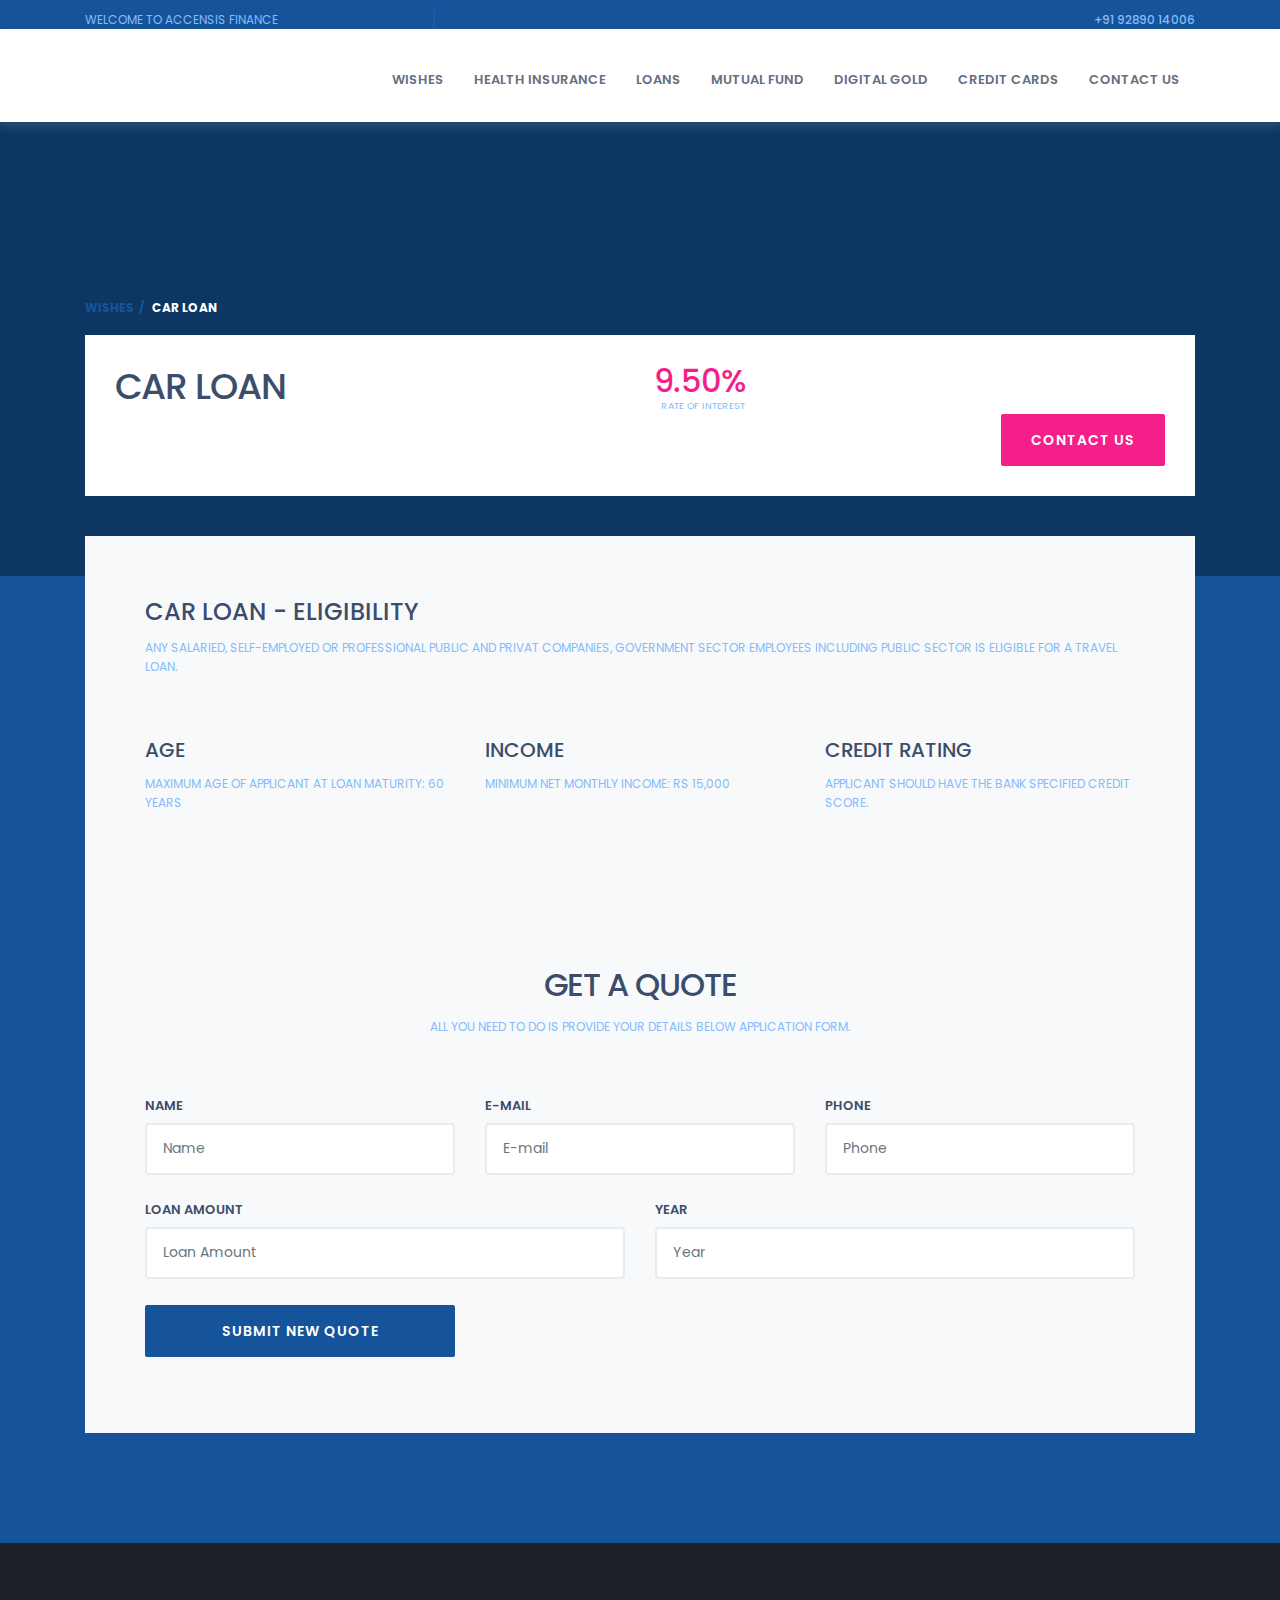
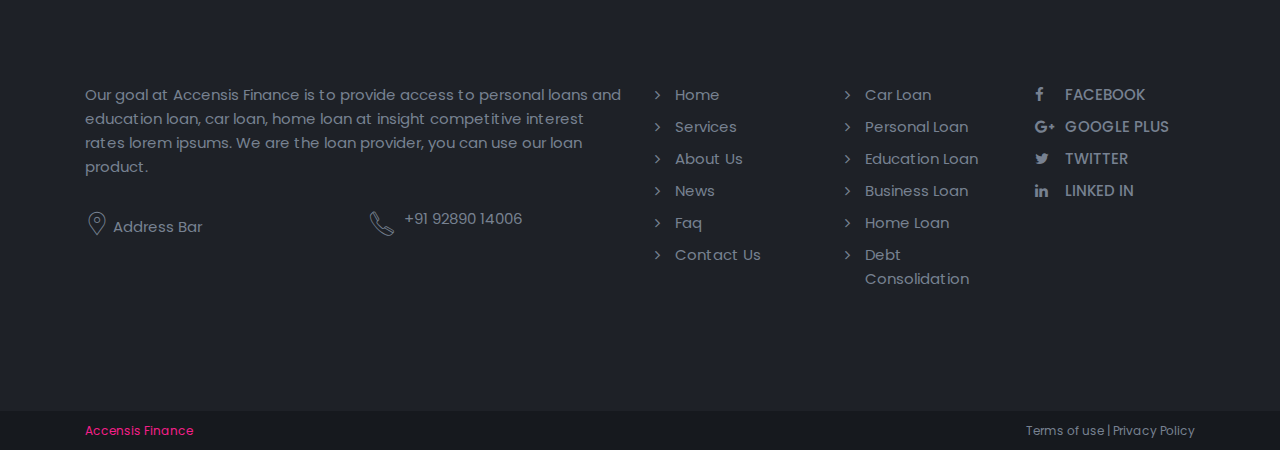
==== car.html @ 55f6c024 "Add files via upload" ====
<!DOCTYPE html>
<html lang="en">


<head>
    <meta charset="utf-8">
    <meta http-equiv="X-UA-Compatible" content="IE=edge">
    <meta name="viewport" content="width=device-width, initial-scale=1">
    <!-- The above 3 meta tags *must* come first in the head; any other head content must come *after* these tags -->
    <title>Accensis Finance</title>
    <!-- Bootstrap -->
    <link href="css/bootstrap.min.css" rel="stylesheet">
    <link href="css/font-awesome.min.css" rel="stylesheet">
    <link href="css/fontello.css" rel="stylesheet">
    <link rel="stylesheet" type="text/css" href="../../../code.jquery.com/ui/1.12.1/themes/base/jquery-ui.css">
    <link href="css/style.css" rel="stylesheet">
   
    <!-- Google Fonts -->
    <link href="https://fonts.googleapis.com/css?family=Poppins:300,400,500,600,700%7CMerriweather:300,300i,400,400i,700,700i" rel="stylesheet">
    <!-- HTML5 shim and Respond.js for IE8 support of HTML5 elements and media queries -->
    <!-- WARNING: Respond.js doesn't work if you view the page via file:// -->
    <!--[if lt IE 9]>
      <script src="https://oss.maxcdn.com/html5shiv/3.7.3/html5shiv.min.js"></script>
      <script src="https://oss.maxcdn.com/respond/1.4.2/respond.min.js"></script>
    <![endif]-->
</head>

<body>
    <div class="collapse searchbar" id="searchbar">
        <div class="search-area">
            <div class="container">
                <div class="row">
                    <div class="col-xl-12 col-lg-12 col-md-12 col-sm-12 col-12">
                        <div class="input-group">
                            <input type="text" class="form-control" placeholder="Search for...">
                            <span class="input-group-btn">
            <button class="btn btn-default" type="button">Go!</button>
            </span> </div>
                        <!-- /input-group -->
                    </div>
                    <!-- /.col-lg-6 -->
                </div>
            </div>
        </div>
    </div>
    <div class="top-bar">
        <!-- top-bar -->
        <div class="container">
            <div class="row">
                <div class="col-xl-4 col-lg-5 col-md-4 col-sm-6 col-6 d-none d-xl-block d-lg-block">
                    <p class="mail-text">Welcome to Accensis Finance</p>
                </div>
                <div class="col-xl-8 col-lg-7 col-md-12 col-sm-12 col-12 text-right">
                    <div class="top-nav">  <span class="top-text"><a href="#">+91 92890 14006</a></span>  </div>
            </div>
        </div>
    </div>
    <!-- /.top-bar -->
    <div class="header">
        <div class="container">
            <div class="row">
                <div class="col-xl-2 col-lg-2 col-md-12 col-sm-6 col-6">
                    <!-- logo -->
                    <div class="logo">
                        <a href="index.html"><img src="images/logo1.png" alt="" height="60px" width="160px"></a>
                    </div>
                </div>
                <!-- logo -->
                <div class="col-xl-10 col-lg-9 col-md-12 col-sm-12 col-12">
                       <div id="navigation">
                        <!-- navigation start-->
                        <ul>
                            <li class="active"><a href="#" class="animsition-link">Wishes</a>
                                <ul>
                                    <li><a href="travel.html" title="Travel page 1" class="animsition-link">Travel</a></li>
                                    <li><a href="car.html" title="Travel page 2" class="animsition-link">Car</a></li>
                                    <li><a href="ChildFuture.html" title="Travel page 3" class="animsition-link">Child's Future</a></li>
                                    <li><a href="DreamHouse.html" title="Travel page 3" class="animsition-link">Dream House</a></li>
                                </ul>
                            </li>
                            <li><a href="HealthInsurance.html" title="Loan Calculator" class="animsition-link">Health Insurance</a></li>
                            <li><a href="#" class="animsition-link">Loans</a>
                                <ul>
                                    <li><a href="PersonalLoan.html" title="About us" class="animsition-link">Personal Loan</a></li>
                                    <li><a href="HomeLoan.html" title="Team" class="animsition-link">Home Loan</a></li>
									<li><a href="CarLoan.html" title="Team" class="animsition-link">Car Loan</a></li>
                                </ul>
                            </li>
							 <li><a href="MutualFund.html" title="Loan Calculator" class="animsition-link">Mutual Fund</a></li>
							  <li><a href="DigitalGold.html" title="Loan Calculator" class="animsition-link">Digital Gold</a></li>
                            <li><a href="#" class="animsition-link">Credit Cards</a>
                                <ul>
                                    <li><a href="CreditCard.html" title="Blog Listing" class="animsition-link">Credit Card Offers</a></li>
                                    <li><a href="CreditCard.html" title="Blog Single" class="animsition-link">Best Credit Cards</a></li>
                                    
                                </ul>
                            </li>
							<li><a href="contact-us.html" title="Loan Calculator" class="animsition-link">Contact Us</a></li>
                            
                                
                                
                                
                        </ul>
                    </div>
                    <!-- /.navigation start-->
                </div>
                
                <!-- /.search start-->
            </div>
        </div>
    </div>
    <div class="page-header">
        <div class="container">
            <div class="row">
                <div class="col-xl-12 col-lg-12 col-md-12 col-sm-12 col-12">
                    <div class="page-breadcrumb">
                        <ol class="breadcrumb">
                            <li><a href="index.html">Wishes</a></li>
                            <li class="active">Car Loan</li>
                        </ol>
                    </div>
                </div>
                  <div class="col-xl-12 col-lg-12 col-md-12 col-sm-12 col-12">
                    <div class="bg-white pinside30">
                        <div class="row">
                            <div class="col-xl-5 col-lg-5 col-md-4 col-sm-4 col-4">
                                <h1 class="page-title">Car Loan</h1>
                            </div>
                            <div class="col-xl-7 col-lg-8 col-md-8 col-sm-8 col-8">
                                <div class="row">
                                    <div class="col-xl-4 col-lg-4 col-md-12 col-sm-4 col-4 d-none d-xl-block d-lg-block">
                                        <div class="rate-block">
                                            <h1 class="rate-number">9.50%</h1>
                                            <small>Rate of Interest</small> </div>
                                    </div>
                                    <div class="col-xl-12 col-lg-12 col-md-12 col-sm-8 col-8">
                                        <div class="btn-action">  <a href="contact-us.html" class="btn btn-default">Contact Us</a> </div>
                                    </div>
                                </div>
                            </div>
                        </div>
                    </div>
                    
                </div>
            </div>
        </div>
    </div>
    <div class=" ">
        <!-- content start -->
        <div class="container">
            <div class="row">
                <div class="col-xl-12 col-md-12 col-lg-12 col-sm-12 col-12">
                    <div class="wrapper-content bg-white">
                        
                        
                        
                        
                        <div class="section-scroll" id="section-eleigiblity">
                            <div class=" bg-light pinside60">
                                <div class="row">
                                    <div class="col-xl-12 col-md-12 col-lg-12 col-sm-12 col-12">
                                        <div class="section-title mb60">
                                            <h2>Car Loan - Eligibility</h2>
                                            <p> Any salaried, self-employed or professional Public and Privat companies, Government sector employees including Public Sector is eligible for a travel loan. </p>
                                        </div>
                                    </div>
                                </div>
                                <div class="row">
                                    <div class="col-xl-4 col-lg-4 col-md-4 col-sm-12 col-12">
                                        <div class="feature-blurb mb30">
                                            <h3>Age</h3>
                                            <p>Maximum age of applicant at loan maturity: 60 years</p>
                                        </div>
                                    </div>
                                     <div class="col-xl-4 col-lg-4 col-md-4 col-sm-12 col-12">
                                        <div class="feature-blurb mb30">
                                            <h3>Income</h3>
                                            <p>Minimum Net Monthly Income: Rs 15,000</p>
                                        </div>
                                    </div>
                                    <div class="col-xl-4 col-lg-4 col-md-4 col-sm-12 col-12">
                                        <div class="feature-blurb mb30">
                                            <h3>Credit Rating</h3>
                                            <p>Applicant should have the bank specified credit score. </p>
                                        </div>
                                    </div>
                                </div>
                                <div class="row">
                                    <div class="offset-xl-3 col-xl-6 offset-lg-3 col-lg-6 offset-md-3 col-md-6  col-sm-12 col-12"> </div>
                                </div>
                            </div>
                        </div>
                        
                        <div class="section-scroll" id="section-apply">
                            <div class="bg-light pinside60">
                                <div class="row">
                                    <div class="col-xl-12 col-lg-12 col-md-12 col-sm-12 col-12">
                                        <div class="section-title mb60 text-center">
                                            <h1>Get a Quote</h1>
                                            <p>All you need to do is provide your details below application form.</p>
                                        </div>
                                    </div>
                                </div>
                                <div class="row">
                                    <div class="col-md-12">
                                        <form class="">
                                            <fieldset>
                                                <!-- Text input-->
                                                <div class="row">
                                                <div class="form-group col-xl-4 col-lg-4 col-md-12 col-sm-12 col-12">
                                                    <label class="control-label" for="name">Name</label>
                                                    <div class="">
                                                        <input id="name" name="name" type="text" placeholder="Name" class="form-control input-md" required>
                                                        <span class="help-block"> </span> </div>
                                                </div>
                                                <!-- Text input-->
                                                <div class="form-group col-xl-4 col-lg-4 col-md-12 col-sm-12 col-12">
                                                    <label class=" control-label" for="email">E-Mail</label>
                                                    <div class="">
                                                        <input id="email" name="email" type="text" placeholder="E-mail" class="form-control input-md">
                                                    </div>
                                                </div>
                                                <!-- Text input-->
                                                <div class="form-groupcol-xl-4 col-lg-4 col-md-12 col-sm-12 col-12">
                                                    <label class="control-label" for="phone">Phone</label>
                                                    <div class="">
                                                        <input id="phone" name="phone" type="text" placeholder="Phone" class="form-control">
                                                    </div>
                                                </div>
                                                <div class="form-group col-xl-6 col-lg-6 col-md-12 col-sm-12 col-12">
                                                    
                                                    <label for="amount" class="control-label">Loan Amount</label>
                                                    <input type="text"  placeholder="Loan Amount" class="form-control">
                                                </div>
                                                <div class="form-group col-xl-6 col-lg-6 col-md-12 col-sm-12 col-12">
                                                    
                                                    <label for="amount" class="control-label">Year</label>
                                                    <input type="text"  placeholder="Year" class="form-control">
                                                </div>
                                                <!-- Button -->
                                                <div class="form-group col-xl-4 col-lg-4 col-md-12 col-sm-12 col-12">
                                                    <div class="">
                                                        <button id="Submit" name="Submit" class="btn btn-primary btn-block">Submit New Quote</button>
                                                    </div>
                                                </div>
                                            </div>
                                            </fieldset>
                                        </form>
                                    </div>
                                </div>
                            </div>
                        </div>
                        
                    </div>
                </div>
            </div>
        </div>
    </div></div>
    <!-- /.content end -->
    <div class="footer section-space100">
        <!-- footer -->
        <div class="container">
            
            <div class="row">
                <div class="col-xl-6 col-lg-6 col-md-6 col-sm-12 col-12">
                    <div class="widget-text mt40">
                        <!-- widget text -->
                        <p>Our goal at Accensis Finance is to provide access to personal loans and education loan, car loan, home loan at insight competitive interest rates lorem ipsums. We are the loan provider, you can use our loan product.</p>
                        <div class="row">
                            <div class="col-xl-6 col-lg-6 col-md-6 col-sm-6 col-6">
                                <p class="address-text"><span><i class="icon-placeholder-3 icon-1x"></i> </span>Address Bar </p>
                            </div>
                            <div class="col-xl-6 col-lg-6 col-md-6 col-sm-6 col-6">
                                <p class="call-text"><span><i class="icon-phone-call icon-1x"></i></span>‪+91 92890 14006</p>
                            </div>
                        </div>
                    </div>
                    <!-- /.widget text -->
                </div>
                <div class="col-xl-2 col-lg-2 col-md-4 col-sm-6 col-6">
                    <div class="widget-footer mt40">
                        <!-- widget footer -->
                        <ul class="listnone">
                            <li><a href="#">Home</a></li>
                            <li><a href="#">Services</a></li>
                            <li><a href="#">About Us</a></li>
                            <li><a href="#">News</a></li>
                            <li><a href="#">Faq</a></li>
                            <li><a href="#">Contact Us</a></li>
                        </ul>
                    </div>
                    <!-- /.widget footer -->
                </div>
                <div class="col-xl-2 col-lg-2 col-md-4 col-sm-6 col-6">
                    <div class="widget-footer mt40">
                        <!-- widget footer -->
                        <ul class="listnone">
                            <li><a href="#">Car Loan</a></li>
                            <li><a href="#">Personal Loan</a></li>
                            <li><a href="#">Education Loan</a></li>
                            <li><a href="#">Business Loan</a></li>
                            <li><a href="#">Home Loan</a></li>
                            <li><a href="#">Debt Consolidation</a></li>
                        </ul>
                    </div>
                    <!-- /.widget footer -->
                </div>
                <div class="col-xl-2 col-lg-2 col-md-4 col-sm-6 col-6">
                    <div class="widget-social mt40">
                        <!-- widget footer -->
                        <ul class="listnone">
                            <li><a href="#"><i class="fa fa-facebook"></i>Facebook</a></li>
                            <li><a href="#"><i class="fa fa-google-plus"></i>Google Plus</a></li>
                            <li><a href="#"><i class="fa fa-twitter"></i>Twitter</a></li>
                            <li><a href="#"><i class="fa fa-linkedin"></i>Linked In</a></li>
                        </ul>
                    </div>
                    <!-- /.widget footer -->
                </div>
            </div>
        </div>
    </div>
    <!-- /.footer -->
    <div class="tiny-footer">
        <!-- tiny footer -->
        <div class="container">
            <div class="row">
                <div class="col-xl-6 col-lg-6 col-md-6 col-sm-6 col-6">
                    <p><a target="_blank" href="#">Accensis Finance</a></p>
                </div>
                <div class="col-xl-6 col-lg-6 col-md-6 col-sm-6 col-6 text-right">
                    <p>Terms of use | Privacy Policy</p>
                </div>
            </div>
        </div>
    </div>
    <!-- /.tiny footer -->
    <!-- back to top icon -->
    <a href="#0" class="cd-top" title="Go to top">Top</a>
    <!-- jQuery (necessary for Bootstrap's JavaScript plugins) -->
    <script src="js/jquery.min.js"></script>
    <!-- Include all compiled plugins (below), or include individual files as needed -->
    <script src="js/bootstrap.min.js"></script>
    <script type="text/javascript" src="js/menumaker.js"></script>
  
    <!-- sticky header -->
    <script type="text/javascript" src="js/jquery.sticky.js"></script>
    <script type="text/javascript" src="js/sticky-header.js"></script>
    <!-- one page scroling navigation -->
    <script type="text/javascript" src="js/jquery.easing.min.js"></script>
    <script type="text/javascript" src="js/scrolling-nav.js"></script>
    <!-- Faq Accordion -->
    <script src="js/accordion.js" type="text/javascript"></script>
    <script src="js/jquery-ui.js"></script>
    <script>
    $(function() {
        $("#slider-range-min").slider({
            range: "min",
            value: 3000,
            min: 1000,
            max: 5000,
            slide: function(event, ui) {
                $("#amount").val("$" + ui.value);
            }
        });
        $("#amount").val("$" + $("#slider-range-min").slider("value"));
    });
    </script>
    <script>
    $(function() {
        $("#slider-range-max").slider({
            range: "max",
            min: 1,
            max: 10,
            value: 2,
            slide: function(event, ui) {
                $("#j").val(ui.value);
            }
        });
        $("#j").val($("#slider-range-max").slider("value"));
    });
    </script>
    <!-- Back to top script -->
    <script src="js/back-to-top.js" type="text/javascript"></script>
</body>


</html>
---- css/fontello.css ----
@font-face {
  font-family: 'fontello';
  src: url('../fonts/fontellof887.eot?72294633');
  src: url('../fonts/fontellof887.eot?72294633#iefix') format('embedded-opentype'),
       url('../fonts/fontellof887.html?72294633') format('woff2'),
       url('../fonts/fontellof887.woff?72294633') format('woff'),
       url('../fonts/fontellof887.ttf?72294633') format('truetype'),
       url('../fonts/fontellof887.svg?72294633#fontello') format('svg');
  font-weight: normal;
  font-style: normal;
}
/* Chrome hack: SVG is rendered more smooth in Windozze. 100% magic, uncomment if you need it. */
/* Note, that will break hinting! In other OS-es font will be not as sharp as it could be */
/*
@media screen and (-webkit-min-device-pixel-ratio:0) {
  @font-face {
    font-family: 'fontello';
    src: url('../font/fontello.svg?72294633#fontello') format('svg');
  }
}
*/
 
 [class^="icon-"]:before, [class*=" icon-"]:before {
  font-family: "fontello";
  font-style: normal;
  font-weight: normal;
  speak: none;
 
  display: inline-block;
  text-decoration: inherit;
  
   
  /* opacity: .8; */
 
  /* For safety - reset parent styles, that can break glyph codes*/
  font-variant: normal;
  text-transform: none;
 
  /* fix buttons height, for twitter bootstrap */
  line-height: 1em;
 
  /* Animation center compensation - margins should be symmetric */
  /* remove if not needed */
 
 
  /* you can be more comfortable with increased icons size */
  /* font-size: 120%; */
 
  /* Font smoothing. That was taken from TWBS */
  -webkit-font-smoothing: antialiased;
  -moz-osx-font-smoothing: grayscale;
 
  /* Uncomment for 3D effect */
  /* text-shadow: 1px 1px 1px rgba(127, 127, 127, 0.3); */
}
 
.icon-file:before { content: '\e800'; } /* '' */
.icon-flag:before { content: '\e801'; } /* '' */
.icon-folder:before { content: '\e802'; } /* '' */
.icon-gardening:before { content: '\e803'; } /* '' */
.icon-hourglass:before { content: '\e804'; } /* '' */
.icon-info:before { content: '\e805'; } /* '' */
.icon-letter:before { content: '\e806'; } /* '' */
.icon-light-bulb:before { content: '\e807'; } /* '' */
.icon-list:before { content: '\e808'; } /* '' */
.icon-loupe:before { content: '\e809'; } /* '' */
.icon-money:before { content: '\e80a'; } /* '' */
.icon-money-1:before { content: '\e80b'; } /* '' */
.icon-money-bag:before { content: '\e80c'; } /* '' */
.icon-office-chair:before { content: '\e80d'; } /* '' */
.icon-phone-call:before { content: '\e80e'; } /* '' */
.icon-podium:before { content: '\e80f'; } /* '' */
.icon-productivity:before { content: '\e810'; } /* '' */
.icon-puzzle:before { content: '\e811'; } /* '' */
.icon-reporting:before { content: '\e812'; } /* '' */
.icon-rocket:before { content: '\e813'; } /* '' */
.icon-shoe:before { content: '\e814'; } /* '' */
.icon-speedometer:before { content: '\e815'; } /* '' */
.icon-speedometer-1:before { content: '\e816'; } /* '' */
.icon-stemware:before { content: '\e817'; } /* '' */
.icon-tactics:before { content: '\e818'; } /* '' */
.icon-tactics-1:before { content: '\e819'; } /* '' */
.icon-tag:before { content: '\e81a'; } /* '' */
.icon-target:before { content: '\e81b'; } /* '' */
.icon-task:before { content: '\e81c'; } /* '' */
.icon-time:before { content: '\e81d'; } /* '' */
.icon-woman:before { content: '\e81e'; } /* '' */
.icon-worldwide:before { content: '\e81f'; } /* '' */
.icon-address-book:before { content: '\e820'; } /* '' */
.icon-address-book-1:before { content: '\e821'; } /* '' */
.icon-aim:before { content: '\e822'; } /* '' */
.icon-alarm-clock:before { content: '\e823'; } /* '' */
.icon-avatar:before { content: '\e824'; } /* '' */
.icon-balance:before { content: '\e825'; } /* '' */
.icon-briefcase:before { content: '\e826'; } /* '' */
.icon-briefcase-1:before { content: '\e827'; } /* '' */
.icon-calendar:before { content: '\e828'; } /* '' */
.icon-calendar-1:before { content: '\e829'; } /* '' */
.icon-charging:before { content: '\e82a'; } /* '' */
.icon-clock:before { content: '\e82b'; } /* '' */
.icon-clock-1:before { content: '\e82c'; } /* '' */
.icon-coffee-cup:before { content: '\e82d'; } /* '' */
.icon-compass:before { content: '\e82e'; } /* '' */
.icon-cup:before { content: '\e82f'; } /* '' */
.icon-distribution:before { content: '\e830'; } /* '' */
.icon-document:before { content: '\e831'; } /* '' */
.icon-coffee-cup-1:before { content: '\e832'; } /* '' */
.icon-cogwheel:before { content: '\e833'; } /* '' */
.icon-coins:before { content: '\e834'; } /* '' */
.icon-command:before { content: '\e835'; } /* '' */
.icon-compass-1:before { content: '\e836'; } /* '' */
.icon-cup-1:before { content: '\e837'; } /* '' */
.icon-diagram:before { content: '\e838'; } /* '' */
.icon-dialog:before { content: '\e839'; } /* '' */
.icon-documentation:before { content: '\e83a'; } /* '' */
.icon-dollar-bill:before { content: '\e83b'; } /* '' */
.icon-dollar-coins:before { content: '\e83c'; } /* '' */
.icon-employee:before { content: '\e83d'; } /* '' */
.icon-employees:before { content: '\e83e'; } /* '' */
.icon-flag-1:before { content: '\e83f'; } /* '' */
.icon-flask:before { content: '\e840'; } /* '' */
.icon-glasses:before { content: '\e841'; } /* '' */
.icon-horse:before { content: '\e842'; } /* '' */
.icon-laptop:before { content: '\e843'; } /* '' */
.icon-lifebuoy:before { content: '\e844'; } /* '' */
.icon-light-bulb-1:before { content: '\e845'; } /* '' */
.icon-line-graph:before { content: '\e846'; } /* '' */
.icon-loupe-1:before { content: '\e847'; } /* '' */
.icon-medal:before { content: '\e848'; } /* '' */
.icon-megaphone:before { content: '\e849'; } /* '' */
.icon-microscope:before { content: '\e84a'; } /* '' */
.icon-mortarboard:before { content: '\e84b'; } /* '' */
.icon-mountain:before { content: '\e84c'; } /* '' */
.icon-paper-plane:before { content: '\e84d'; } /* '' */
.icon-piggy-bank:before { content: '\e84e'; } /* '' */
.icon-pointer:before { content: '\e84f'; } /* '' */
.icon-rocket-1:before { content: '\e850'; } /* '' */
.icon-smartphone:before { content: '\e851'; } /* '' */
.icon-smartphone-1:before { content: '\e852'; } /* '' */
.icon-speedometer-2:before { content: '\e853'; } /* '' */
.icon-statistics:before { content: '\e854'; } /* '' */
.icon-store:before { content: '\e855'; } /* '' */
.icon-suitcase:before { content: '\e856'; } /* '' */
.icon-target-1:before { content: '\e857'; } /* '' */
.icon-tasks:before { content: '\e858'; } /* '' */
.icon-telescope:before { content: '\e859'; } /* '' */
.icon-tie:before { content: '\e85a'; } /* '' */
.icon-ufo:before { content: '\e85b'; } /* '' */
.icon-website:before { content: '\e85c'; } /* '' */
.icon-basket:before { content: '\e85d'; } /* '' */
.icon-binoculars:before { content: '\e85e'; } /* '' */
.icon-calculator:before { content: '\e860'; } /* '' */
.icon-calendar-2:before { content: '\e861'; } /* '' */
.icon-clock-2:before { content: '\e862'; } /* '' */
.icon-briefcase-2:before { content: '\e885'; } /* '' */
.icon-broken-link:before { content: '\e886'; } /* '' */
.icon-calculator-1:before { content: '\e887'; } /* '' */
.icon-calculator-2:before { content: '\e888'; } /* '' */
.icon-calendar-3:before { content: '\e88b'; } /* '' */
.icon-calendar-5:before { content: '\e88e'; } /* '' */
.icon-compose:before { content: '\e8a2'; } /* '' */
.icon-diamond:before { content: '\e8b1'; } /* '' */
.icon-document-1:before { content: '\e8b8'; } /* '' */
.icon-edit:before { content: '\e8ba'; } /* '' */
.icon-file-1:before { content: '\e8c9'; } /* '' */
.icon-file-2:before { content: '\e8ca'; } /* '' */
.icon-garbage-2:before { content: '\e8ec'; } /* '' */
.icon-help:before { content: '\e8ee'; } /* '' */
.icon-house:before { content: '\e8f8'; } /* '' */
.icon-idea:before { content: '\e8ff'; } /* '' */
.icon-like:before { content: '\e908'; } /* '' */
.icon-like-1:before { content: '\e909'; } /* '' */
.icon-link:before { content: '\e90b'; } /* '' */
.icon-list-1:before { content: '\e90c'; } /* '' */
.icon-list-2:before { content: '\e90d'; } /* '' */
.icon-newspaper:before { content: '\e939'; } /* '' */
.icon-paper-plane-1:before { content: '\e946'; } /* '' */
.icon-photo-camera:before { content: '\e94d'; } /* '' */
.icon-placeholder-3:before { content: '\e957'; } /* '' */
.icon-push-pin:before { content: '\e960'; } /* '' */
.icon-search:before { content: '\e96c'; } /* '' */
.icon-settings-6:before { content: '\e979'; } /* '' */
.icon-star-1:before { content: '\e99d'; } /* '' */
.icon-success:before { content: '\e9a9'; } /* '' */
.icon-umbrella:before { content: '\e9b9'; } /* '' */
.icon-unlink:before { content: '\e9ba'; } /* '' */
.icon-users:before { content: '\e9c7'; } /* '' */
.icon-users-1:before { content: '\e9c8'; } /* '' */
---- css/style.css ----
@charset "utf-8";

/* CSS Document */

/*

 Template Name : Borrow - A Loan Company Website Template
 Author : Jitu Chauhan;
 Version: 1.0.5;

+ General css 
+ Space css
+ Background & Block color 
+ Buttons
+ Input Form
+ Bullet
+ Icon
+ Navigation CSS

+ HOME
  - Home
  - Home-1
  - Home-2
+ LOAN PRODUCT
  - Loan Image Listing
  - Loan Icon Listing
  - Car Loan Single
  - Personal Loan Single
  - Home Loan Single
  - Education Loan Single
+ ABOUT US 
  - About us
  - Team
+ BLOG
  - Blog Listing
  - Blog Single
  - Two Column Masonry
  - Three Column Masonry
+ FEATURES
  - Compare Loan
  - Faq page
  - Testimonial
  - 404 Error
    - Gallery
      - Filterable Gallery 2 column
      - Filterable Gallery 3 column
      - Masonry Gallery
      - Zoom Gallery
    - Shortcodes
      - Tab
      - Accordion
      - Alert       

- CONTACT US
    
*/

/*-----------------------------------
General css class
-----------------------------------*/

body { font-size: 15px; font-family: 'Poppins', sans-serif; line-height: 1.4; color: #778191; background-color: #f4f6f8; -webkit-font-smoothing: antialiased; -moz-osx-font-smoothing: grayscale; }
h1, h2, h3, h4, h5, h6 { margin: 0px 0px 10px 0px; color: #3c4d6b; font-weight: 500; }
h1 { font-size: 32px; line-height: 44px; letter-spacing: -1px; }
h2 { font-size: 24px; line-height: 32px; }
h3 { font-size: 20px; line-height: 28px; }
h4 { font-size: 16px; line-height: 1.6; }
h5 { font-size: 14px; }
h6 { font-size: 14px; }
p { margin: 0 0 26px; line-height: 1.6; font-weight: 400; }
ul, ol { }
ul li, ol li { line-height: 1.8 }
a { color: #f51f8a; text-decoration: none; -webkit-transition: all 0.3s ease-in-out; -moz-transition: all 0.3s ease-in-out; transition: all 0.3s ease-in-out; }
a:focus, a:hover { text-decoration: none; color: #15549a; }
strong { font-weight: 600; }
blockquote { padding: 10px 20px; margin: 0 0 0px; font-size: 21px; border-left: 5px solid #eff1f4; color: #414346; font-style: italic; line-height: 35px; font-family: 'Merriweather', serif; font-weight: 700; }
blockquote.alignright { max-width: 50%; }
blockquote.alignleft { max-width: 50%; }
p:last-child { margin-bottom: 0px; }
::selection { background: #ffecb3; color: #333; }
*, *::before, *::after { transition: all .3s ease-in-out; }
.text-highlight { color: #ffecb3; }
.highlight { color: #f51f8a; }
.italic { }
.small-text { }
.listnone { list-style: none; margin: 0px 0px 20px 0px; padding: 0; }
.required { color: red }
.lead { color: #3c4d6b; line-height: 30px; font-size: 20px; }
.lead-strong { }
.section-title { }
.text-white { color: #fff; }
.title-white { color: #fff; }
.title { color: #3c4d6b; }
.text-bold { font-weight: 600; }
.text-black { color: #000000 !important; }
.text-light { color: #a1a4a8 !important; }
.text-dark { color: #414855 !important; }
.text-light-blue { color: #cce4ff; }
.border-primary { border-color: #15549a !important; }
.text-primary { color: #15549a !important; }
.border-default{border-color: #f51f8a !important;}
.border-top-default{border-top:3px solid #f51f8a;}
/*-----------------------------------
Space css class
-----------------------------------*/

/*----------------
margin space
-----------------*/

.mb0 { margin-bottom: 0px; }
.mb5 { margin-bottom: 5px; }
.mb10 { margin-bottom: 10px; }
.mb20 { margin-bottom: 20px; }
.mb30 { margin-bottom: 30px; }
.mb40 { margin-bottom: 40px; }
.mb60 { margin-bottom: 60px; }
.mb80 { margin-bottom: 80px; }
.mb100 { margin-bottom: 100px; }
.mt0 { margin-top: 0px; }
.mt10 { margin-top: 10px; }
.mt20 { margin-top: 20px; }
.mt30 { margin-top: 30px; }
.mt40 { margin-top: 40px; }
.mt60 { margin-top: 60px; }
.mt80 { margin-top: 80px; }
.mt100 { margin-top: 100px; }
.mr0 { margin-right: 0px; }
.mr10 { margin-right: 10px; }
.mr20 { margin-right: 10px; }
.ml0 { margin-left: 0px; }
.ml10 { margin-left: 10px; }
.ml20 { margin-left: 20px; }

/*----------------
less margin space from top
-----------------*/
.mt-20 { margin-top: -20px; }
.mt-40 { margin-top: -40px; }
.mt-60 { margin-top: -60px; }
.mt-80 { margin-top: -80px; }

/*---------------
Padding space
-----------------*/
.nopadding { padding: 0px; }
.nopr { padding-right: 0px; }
.nopl { padding-left: 0px; }
.pinside10 { padding: 10px; }
.pinside20 { padding: 20px; }
.pinside30 { padding: 30px; }
.pinside40 { padding: 40px; }
.pinside50 { padding: 50px; }
.pinside60 { padding: 60px; }
.pinside80 { padding: 80px; }
.pinside100 { padding: 100px; }
.pdt10 { padding-top: 10px; }
.pdt20 { padding-top: 20px; }
.pdt30 { padding-top: 30px; }
.pdt40 { padding-top: 40px; }
.pdt60 { padding-top: 60px; }
.pdt80 { padding-top: 80px; }
.pdb10 { padding-bottom: 10px; }
.pdb20 { padding-bottom: 20px; }
.pdb30 { padding-bottom: 30px; }
.pdb40 { padding-bottom: 40px; }
.pdb60 { padding-bottom: 60px; }
.pdb80 { padding-bottom: 80px; }
.pdl10 { padding-left: 10px; }
.pdl20 { padding-left: 20px; }
.pdl30 { padding-left: 30px; }
.pdl40 { padding-left: 40px; }
.pdl60 { padding-left: 60px; }
.pdl80 { padding-left: 80px; }
.pdl120 { padding-left: 120px; }
.pdr10 { padding-right: 10px; }
.pdr20 { padding-right: 20px; }
.pdr30 { padding-right: 30px; }
.pdr40 { padding-right: 40px; }
.pdr60 { padding-right: 60px; }
.pdr80 { padding-right: 80px; }
.x { }
.y { padding-top: 220px; }

/*---------------
Section Space
* Section space help to create top bottom space. 
*
-----------------*/
.section-space20 { padding-top: 20px; padding-bottom: 20px; }
.section-space40 { padding-top: 40px; padding-bottom: 40px; }
.section-space60 { padding-top: 60px; padding-bottom: 60px; }
.section-space80 { padding-top: 80px; padding-bottom: 80px; }
.section-space100 { padding-top: 100px; padding-bottom: 100px; }
.section-space120 { padding-top: 120px; padding-bottom: 120px; }
.section-space140 { padding-top: 140px; padding-bottom: 140px; }

/*-----------------------------------------
Background & Block color 
------------------------------------------*/
.bg-light { background-color: #fafcfd; }
.bg-primary { background-color: #eff1f4 !important; color: #778191; }
.bg-default { background-color: #15549a; color: #87c0ff; }
.bg-white { background-color: #fff; }
.outline { border: 1px solid #dee4ee; }
.link-title { }
.small-title { font-size: 14px; color: #778191; font-weight: 500; }
.big-title { font-size: 36px; font-weight: 600; color: #15549a; }
.capital-title { text-transform: uppercase; font-size: 16px; font-weight: 600; }
.bdr-btm { }
.green-text { }
.bg-boxshadow { -webkit-box-shadow: 0px 4px 16px 3px rgba(213, 221, 234, .5); -moz-box-shadow: 0px 4px 16px 3px rgba(213, 221, 234, .5); box-shadow: 0px 4px 16px 3px rgba(213, 221, 234, .5); }
.bg-gradient { position: relative;    /* Permalink - use to edit and share this gradient: http://colorzilla.com/gradient-editor/#1f2b70+0,1f2b70+47,943a9e+100&0.9+0,0.9+100 */ background: -moz-linear-gradient(-45deg, rgba(31, 43, 112, 1) 0%, rgba(31, 43, 112, 1) 47%, rgba(148, 58, 158, 1) 100%);    /* FF3.6-15 */ background: -webkit-linear-gradient(-45deg, rgba(31, 43, 112, 0.9) 0%, rgba(31, 43, 112, 0.9) 47%, rgba(148, 58, 158, 0.9) 100%);    /* Chrome10-25,Safari5.1-6 */ background: linear-gradient(135deg, rgba(31, 43, 112, 0.9) 0%, rgba(31, 43, 112, 0.9) 47%, rgba(148, 58, 158, 0.9) 100%);    /* W3C, IE10+, FF16+, Chrome26+, Opera12+, Safari7+ */ filter: progid:DXImageTransform.Microsoft.gradient(startColorstr='#e61f2b70', endColorstr='#e6943a9e', GradientType=1);    /* IE6-9 fallback on horizontal gradient */ }
.well-box { background-color: #fff; padding: 30px; border-radius: 4px; }
.bg-yellow-light { background-color: #fff9e0; }
.bg-pink { background-color: #f51f8a !important; }
.bg-dark { background-color: #4e5257 !important; }
.bg-dark-blue { background-color: #023975; }
.bg-light-blue { background-color: #15549a; }
.text-pink { color: #f51f8a; }

.card{border-color: #d3dbea; background-color: #f7fafd; border-radius: 3px; margin-bottom: 30px;}
.card-body{padding: 30px;}
.card-header{background-color: #f7fafd;}





/* Update 16 june 2017*/

/*-----------------------------------------
Buttons
------------------------------------------*/

.btn { font-size: 14px; border-radius: 2px; line-height: 12px; letter-spacing: 1px; text-transform: uppercase; padding: 20px 30px; border: none; font-weight: 600; }
.btn-default { background-color: #f51f8a; color: #fff; border-color: #f51f8a; }
.btn-default:hover { color: #fff; background-color: #ff389c; border-color: #ff389c; }
.btn-default.focus, .btn-default:focus { color: #fff; background-color: #d5504f; border-color: #c64241; }
.btn-primary { background-color: #15549a; color: #fff; }
.btn-primary:hover { color: #fff; background-color: #2573cb; }
.btn-primary.focus, .btn-primary:focus { }
.btn-secondary { background-color: #778191; color: #fff; }
.btn-secondary:hover { background-color: #f51f8a; color: #fff; }
.btn-outline { border: 2px solid #dee4ee; color: #9aa9c3; background-color: transparent; padding: 17px 28px; }
.btn-outline:hover { border: 2px solid #dee4ee; color: #6a7a94; background-color: #dee4ee; }
.btn-lg { padding: 25px 50px; font-size: 18px; text-align: center; }
.btn-sm { padding: 15px 20px; font-size: 12px; text-align: center; }
.btn-xs { padding: 4px 8px; font-size: 10px; }
.btn-link { color: #15549a; font-weight: 500; padding-bottom: 4px; border-bottom: 2px solid #15549a; display: inline-block; text-decoration: none; }
.btn-link:hover { color: #f51f8a; font-weight: 500; padding-bottom: 4px; border-bottom: 2px solid #f51f8a; text-decoration: none; }
.btn-link.focus, .btn-link:focus { text-decoration: none; border-color: #f51f8a; box-shadow: none; color: #f51f8a; }
.btn-link-white { color: #fff; font-weight: 500; padding-bottom: 4px; border-bottom: 2px solid #fff; display: inline-block; text-decoration: none; }
.btn-link-white:hover { border-color: #657bf9; color: #657bf9; }
.btn-link-orange { }
.btn-link-white:hover { }
.btn-default-link { color: #f51f8a; font-weight: 500; text-decoration: none; }
.btn-default-link:hover { color: #15549a; }

/*-----------------------------------------
Input Form
------------------------------------------*/
label { }
.control-label { text-transform: uppercase; color: #3c4d6b; font-size: 13px; font-weight: 600; }
.form-control { width: 100%; height: 52px; padding: 6px 16px; font-size: 14px; line-height: 1.42857143; color: #555; background-image: none; background-color: #fff; border-radius: 4px; -webkit-box-shadow: inset 0 0px 0px rgba(0, 0, 0, .075); box-shadow: inset 0 0px 0px rgba(0, 0, 0, .075); margin-bottom: 10px; border: 2px solid #e6ecef; }
.form-control[disabled], .form-control[readonly], fieldset[disabled] .form-control { background-color: #fff; }
.form-control:focus { }
.required { color: red }
textarea.form-control { border-radius: 2px; height: auto; }
select { -webkit-appearance: none; background-color: #fff; }
.input-group-text { display: -webkit-box; display: -ms-flexbox; display: flex; -webkit-box-align: center; -ms-flex-align: center; align-items: center; padding: .375rem .75rem; margin-bottom: 0; font-size: 1rem; font-weight: 400; line-height: 1.5; color: #555; text-align: center; white-space: nowrap; background-color: #ffffff; border: 2px solid #e6ecef; border-radius: .25rem; margin-right: -1px; }

/*-----------------------------------------
content
------------------------------------------*/
.content { padding-bottom: 100px; padding-top: 100px; }
.content-area { }
.sidebar-area { }
.wrapper-content { margin-top: -40px; margin-bottom: 100px; position: relative; }

/*-----------------------------------------
Bullet
------------------------------------------*/
.bullet { position: relative; padding-left: 25px; line-height: 32px; }
.bullet-arrow-circle-right li:before { font-family: 'FontAwesome'; display: block; position: absolute; left: 0; font-size: 15px; color: #919297; content: "\f18e"; }
.bullet-arrow-right li:before { font-family: 'FontAwesome'; display: block; position: absolute; left: 0; font-size: 15px; color: #747474; content: "\f101"; }
.bullet-check-circle li:before { font-family: 'FontAwesome'; display: block; position: absolute; left: 0; font-size: 15px; color: #15549a; content: "\f058"; }
.bullet-check-circle-default li:before { font-family: 'FontAwesome'; display: block; position: absolute; left: 0; font-size: 15px; color: #10a874; content: "\f05d"; padding-right: 4px; }

/* update 16 june 2017 */
.list-pdf-file li:before { font-family: 'FontAwesome'; display: block; position: absolute; left: 0; font-size: 15px; color: #ec4e10; content: "\f1c1"; padding-right: 4px; }
.list-pdf-file li a { color: #104b8c; text-decoration: underline; font-weight: 500; }
.list-pdf-file li a:hover { color: #f51f8a; }

/*-----------------------------------------
icon
------------------------------------------*/
.icon { }
.icon-1x { font-size: 24px; }

/* default icon size of font*/
.icon-2x { font-size: 48px; }
.icon-4x { font-size: 68px; }
`
.icon-6x { font-size: 88px; }
.icon-8x { font-size: 108px; }
.icon-default { color: #f51f8a; }
.icon-primary { color: #15549a; }
.icon-secondary { color: #bcbcbc; }
.dark-line { border-top: 2px solid #2b2e35; }

/*-------- updated v 1.0.2 -------*/
.fa-primary { }
.fa-default { color: #f51f8a; }
.fa-success { color: #6eb232; }

/*-----------------------------------------
top bar
------------------------------------------*/
.top-bar { padding-top: 10px; padding-bottom: 10px; background-color: #15549a; font-size: 12px; color: #83bcfa; font-weight: 500; text-transform: uppercase; }
.top-text { padding-left: 20px; line-height: 1.6; }
.top-text a { color: #83bcfa; }
.top-text a:hover { color: #fff; }
.search-nav { margin-top: 10px; text-align: center; }
.search-btn { border-radius: 50%; width: 30px; height: 30px; padding: 5px 0px 0px 0px; margin-top: 7px; color: #7e93ae; background-color: #eff3f8; display: inline-block; }
.searchbar { }
.search-area { padding: 30px; }
.header { background-color: #fff; padding-top: 20px; padding-bottom: 20px; position: relative; z-index: 99; -webkit-box-shadow: 0px 5px 9px 1px rgba(144, 161, 180, 0.2); box-shadow: 0px 5px 9px 1px rgba(144, 161, 180, 0.2); -moz-box-shadow: 0px 5px 9px 1px rgba(144, 161, 180, 0.2); }
.logo { }
.navigation-wide { background-color: #15549a }
.navigation-wide #navigation { margin-top: 0px; float: left; background-color: #15549a; }
#navigation, #navigation ul, #navigation ul li, #navigation ul li a, #navigation #menu-button { margin: 0; padding: 0; border: 0; list-style: none; line-height: 1; display: block; position: relative; -webkit-box-sizing: border-box; -moz-box-sizing: border-box; box-sizing: border-box; }
#navigation:after, #navigation>ul:after { content: "."; display: block; clear: both; visibility: hidden; line-height: 0; height: 0; }
#navigation #menu-button { display: none; }
#navigation { float: right; margin-top: 8px; position: relative; z-index: 99; }
#navigation>ul>li { float: left; }
#navigation.align-center>ul { font-size: 0; text-align: center; }
#navigation.align-center>ul>li { display: inline-block; float: none; }
#navigation.align-center ul ul { text-align: left; }
#navigation.align-right>ul>li { float: right; }
#navigation>ul>li>a { padding: 16px 15px; font-size: 13px; text-decoration: none; color: #66707f; font-weight: 600; text-transform: uppercase; }
#navigation>ul>li:hover>a { color: #f51f8a; }
#navigation>ul>li.has-sub>a { padding-right: 26px; }

/*#navigation > ul > li.has-sub > a:after {position: absolute; top: 22px; right: 11px; width: 8px; height: 2px;
display: block; background: #dddddd; content: '';}*/
#navigation>ul>li.has-sub>a:before { position: absolute; right: 14px; font-family: FontAwesome; content: "\f107"; -webkit-transition: all .25s ease; -moz-transition: all .25s ease; -ms-transition: all .25s ease; -o-transition: all .25s ease; transition: all .25s ease; }
#navigation ul ul li a .badge { font-size: 10px; background: #f51f8a; padding: 1px 7px; color: #fff; }

/*#navigation > ul > li.has-sub:hover > a:before {top: 23px; height: 0;}*/
#navigation ul ul { position: absolute; left: -9999px; }
#navigation.align-right ul ul { text-align: right; }
#navigation ul ul li { height: 0; -webkit-transition: all .25s ease; -moz-transition: all .25s ease; -ms-transition: all .25s ease; -o-transition: all .25s ease; transition: all .25s ease; }
#navigation li:hover>ul { left: auto; }
#navigation.align-right li:hover>ul { left: auto; right: 0; }
#navigation li:hover>ul>li { height: 45px; }
#navigation ul ul ul { margin-left: 100%; top: 0; }
#navigation.align-right ul ul ul { margin-left: 0; margin-right: 100%; }
#navigation ul ul li a { border-bottom: 1px solid rgba(222, 231, 242, 1); padding: 15px 15px 16px 15px; width: 220px; font-size: 13px; text-decoration: none; color: #66707f; font-weight: 500; background: #fff; }
#navigation ul ul li:last-child>a, .navigation ul ul li.last-item>a { border-bottom: 0; }
#navigation ul ul li:hover>a, #navigation ul ul li a:hover { color: #f51f8a; background-color: #f4f6f8; }
#navigation ul ul li.has-sub>a:after { position: absolute; top: 20px; right: 11px; width: 8px; height: 2px; display: block; background: #66707f; content: ''; }
#navigation.align-right ul ul li.has-sub>a:after { right: auto; left: 11px; }
#navigation ul ul li.has-sub>a:before { position: absolute; top: 17px; right: 14px; display: block; width: 2px; height: 8px; background: #66707f; content: ''; -webkit-transition: all .25s ease; -moz-transition: all .25s ease; -ms-transition: all .25s ease; -o-transition: all .25s ease; transition: all .25s ease; }
#navigation.align-right ul ul li.has-sub>a:before { right: auto; left: 14px; }
#navigation ul ul>li.has-sub:hover>a:before { top: 17px; height: 0; }
#navigation.small-screen { width: 100%; }
#navigation.small-screen ul { width: 100%; display: none; }
#navigation.small-screen.align-center>ul { text-align: left; }
#navigation.small-screen ul li { width: 100%; border-top: 1px solid rgba(223, 229, 237, 0.9); }
#navigation.small-screen ul ul li, #navigation.small-screen li:hover>ul>li { height: auto; }
#navigation.small-screen ul li a, #navigation.small-screen ul ul li a { width: 100%; border-bottom: 0; }
#navigation.small-screen>ul>li { float: none; }
#navigation.small-screen ul ul li a { padding-left: 25px; }
#navigation.small-screen ul ul ul li a { padding-left: 35px; }
#navigation.small-screen ul ul li a { color: #66707f; background: none; }
#navigation.small-screen ul ul li:hover>a, #navigation.small-screen ul ul li.active>a { color: #f51f8a; }
#navigation.small-screen ul ul, #navigation.small-screen ul ul ul, #navigation.small-screen.align-right ul ul { position: relative; left: 0; width: 100%; margin: 0; text-align: left; }
#navigation.small-screen>ul>li.has-sub>a:after, #navigation.small-screen>ul>li.has-sub>a:before, #navigation.small-screen ul ul>li.has-sub>a:after, #navigation.small-screen ul ul>li.has-sub>a:before { display: none; }
#navigation.small-screen #menu-button { display: block; padding: 16px 0px; color: #f51f8a; cursor: pointer; font-size: 12px; text-transform: uppercase; font-weight: 700; border-top: 1px solid #e2e7ee }
#navigation.small-screen #menu-button:after { position: absolute; top: 22px; right: 0px; display: block; height: 8px; width: 20px; border-top: 2px solid #f51f8a; border-bottom: 2px solid #f51f8a; content: ''; }
#navigation.small-screen #menu-button:before { position: absolute; top: 16px; right: 0px; display: block; height: 2px; width: 20px; background: #f51f8a; content: ''; }
#navigation.small-screen #menu-button.menu-opened:after { top: 23px; border: 0; height: 2px; width: 15px; background: #333; -webkit-transform: rotate(45deg); -moz-transform: rotate(45deg); -ms-transform: rotate(45deg); -o-transform: rotate(45deg); transform: rotate(45deg); }
#navigation.small-screen #menu-button.menu-opened:before { top: 23px; background: #333; width: 15px; -webkit-transform: rotate(-45deg); -moz-transform: rotate(-45deg); -ms-transform: rotate(-45deg); -o-transform: rotate(-45deg); transform: rotate(-45deg); }
#navigation.small-screen .submenu-button { position: absolute; z-index: 99; right: 0; top: 0; display: block; border-left: 1px solid rgba(223, 229, 237, 0.9); height: 46px; width: 46px; cursor: pointer; }
#navigation.small-screen .submenu-button.submenu-opened { background: #15549a; }
#navigation.small-screen ul ul .submenu-button { height: 34px; width: 34px; }
#navigation.small-screen .submenu-button:after { position: absolute; top: 22px; right: 19px; width: 8px; height: 2px; display: block; background: #bcc6d3; content: ''; }
#navigation.small-screen ul ul .submenu-button:after { top: 15px; right: 13px; }
#navigation.small-screen .submenu-button.submenu-opened:after { background: #ffffff; }
#navigation.small-screen .submenu-button:before { position: absolute; top: 19px; right: 22px; display: block; width: 2px; height: 8px; background: #bcc6d3; content: ''; }
#navigation.small-screen ul ul .submenu-button:before { top: 12px; right: 16px; }
#navigation.small-screen .submenu-button.submenu-opened:before { display: none; }
#navigation.small-screen.select-list { padding: 5px; }
#sub-nav { position: relative; }
#sub-nav #menu-button { display: none; }
#sub-nav.small-screen #menu-button { display: block; padding: 16px; color: #f51f8a; cursor: pointer; font-size: 12px; text-transform: uppercase; font-weight: 700; border-top: 1px solid #e2e7ee }
#sub-nav.small-screen #menu-button:after { position: absolute; top: 22px; right: 10px; display: block; height: 8px; width: 20px; border-top: 2px solid #f51f8a; border-bottom: 2px solid #f51f8a; content: ''; }
#sub-nav.small-screen #menu-button:before { position: absolute; top: 16px; right: 10px; display: block; height: 2px; width: 20px; background: #f51f8a; content: ''; }
#sub-nav.small-screen #menu-button.menu-opened:before { top: 23px; background: #333; width: 15px; -webkit-transform: rotate(-45deg); -moz-transform: rotate(-45deg); -ms-transform: rotate(-45deg); -o-transform: rotate(-45deg); transform: rotate(-45deg); }
#sub-nav.small-screen #menu-button.menu-opened:after { top: 23px; border: 0; height: 2px; width: 15px; background: #333; -webkit-transform: rotate(45deg); -moz-transform: rotate(45deg); -ms-transform: rotate(45deg); -o-transform: rotate(45deg); transform: rotate(45deg); }

/*-----------------------------------------
     Slider
------------------------------------------*/
#slider { }
.slider { position: relative; }
.slider-img img { position: relative; z-index: -1; width: 100%; }
.slider-img { background: -moz-linear-gradient(top, rgba(16, 75, 149, 0.8) 0%, rgba(16, 75, 149, 0.8) 100%); background: -webkit-linear-gradient(top, rgba(16, 75, 149, 0.8) 0%, rgba(16, 75, 149, 0.8) 100%); background: linear-gradient(to bottom, rgba(16, 75, 149, 0.8) 0%, rgba(16, 75, 149, 0.8) 100%); filter: progid:DXImageTransform.Microsoft.gradient(startColorstr='#cc1b2429', endColorstr='#cc1b2429', GradientType=0); position: relative; }
.slider-captions { position: absolute; bottom: 200px; }
.slider-title { color: #fff; font-size: 52px; font-weight: 700; line-height: 62px; }
.slider-text { color: #fff; }
.slider .owl-prev { position: absolute; left: 0px; top: 40%; left: 20px; }
.slider .owl-next { position: absolute; right: 0px; top: 40%; right: 20px; }
#slider .owl-next, #slider .owl-prev { background-color: transparent !important; border: 2px solid #fff; color: #fff; -webkit-transition: all 0.3s; -moz-transition: all 0.3s; transition: all 0.3s; }
#slider .owl-next:hover, #slider .owl-prev:hover { background-color: #fff !important; border: 2px solid #fff; color: #15549a; }
#slider .owl-pagination { margin: 0px; bottom: 40px; position: relative; }
#slider .owl-page span { border-radius: 2px; width: 98%; height: 1px; background-color: #fff; margin: 0px; }
#slider .owl-page { width: 5% }

/*-----------------------------------------
index-1
------------------------------------------*/
.mail-text { border-right: 2px solid #1b5ca5; }
.rate-table { background-color: #fff; border-top: 1px solid #dee7f2; border-bottom: 1px solid #dee7f2; margin-top: -21px; }
.loan-rate { font-size: 32px; color: #414855; margin-bottom: 0px; font-weight: 600; line-height: 1; }
.rate-counter-block { border-right: 1px solid #dee7f2; padding-top: 20px; padding-bottom: 20px; }
.rate-counter-block:first-child { }
.rate-icon { float: left; padding-top: 5px; padding-right: 20px; padding-left: 20px; }
.rate-box { }
.rate-title { text-transform: uppercase; font-size: 14px; color: #778191; }
.cta { background-size: cover; margin: 0; min-height: 410px; border: none; padding: 100px 0px; background: linear-gradient(rgba(16, 75, 149, 0.8), rgba(16, 75, 149, 0.8)), rgba(16, 75, 149, 0.8) url(../images/cta-img.jpg) no-repeat center; }
.testimonial-img-1 { }
.testimonial-name-1 { color: #15549a; font-size: 14px; text-transform: uppercase; font-weight: 500; margin-bottom: 0px; }

/*------------------------------------
 index-3 (updated: 16 june 2017)
-------------------------------------*/
.header-transparent { background-color: rgba(255, 255, 255, .1); padding-top: 19px; padding-bottom: 19px; border-bottom: 1px solid rgba(255, 255, 255, .08); position: fixed; z-index: 9; width: 100%; }
.header-transparent #navigation>ul>li.has-sub>a { padding-right: 30px; }
.header-transparent #navigation>ul>li>a { padding: 16px 10px; font-size: 13px; text-decoration: none; color: #fff; font-weight: 600; text-transform: uppercase; }
.header-transparent #navigation { float: right; margin-top: 0px; position: relative; z-index: 99; }
.top-nav-collapse { background-color: #15549a; }
.lender-logo-section { margin-top: -20px; }
.lender-box { margin-bottom: 8px; margin-top: 8px; }
.slider-gradient-img img { position: relative; z-index: -1; width: 100%; }
.slider-gradient-img { position: relative; background: -moz-linear-gradient(-45deg, rgba(31, 43, 112, 0.9) 0%, rgba(31, 43, 112, 0.9) 47%, rgba(148, 58, 158, 0.9) 100%); background: -webkit-linear-gradient(-45deg, rgba(31, 43, 112, 0.9) 0%, rgba(31, 43, 112, 0.9) 47%, rgba(148, 58, 158, 0.9) 100%); background: linear-gradient(135deg, rgba(25, 46, 167, 0.9) 0%, rgba(24, 40, 134, 0.9) 47%, rgba(148, 58, 158, 0.9) 100%); filter: progid:DXImageTransform.Microsoft.gradient(startColorstr='#e61f2b70', endColorstr='#e6943a9e', GradientType=1); }
.service-block-v3 { background-color: #fff; padding: 40px 0px 0px 0px; text-align: center; margin-bottom: 30px; }
.service-block-v3 .service-content { padding: 5px 30px; }
.service-block-v3 .service-title { margin-bottom: 20px; line-height: 24px; }
.service-rate-block { margin-bottom: 30px; }
.service-rate-block .product-rate { color: #f51f8a; margin-bottom: 6px; font-size: 18px; }
.rate-text { font-size: 12px; }
.customer-block { background-color: #fff; padding: 30px; }
.customer-img { position: relative; margin-bottom: 30px; }
.customer-content { }
.customer-text { color: #3c4d6b; font-size: 21px; margin-bottom: 30px; font-family: 'Merriweather', serif; letter-spacing: -1px; font-style: italic; line-height: 36px; font-weight: normal; }
.customer-name { font-size: 14px; font-weight: 600; color: #f51f8a; }
.customer-meta { }
.customer-quote-circle { background-color: #f51f8a; border-radius: 100%; padding: 10px; position: absolute; width: 40px; height: 40px; top: 20px; left: 30px; color: #fff; text-align: center; z-index: 1; }
.how-it-block { background-color: #fff; padding: 30px; min-height: 320px; }
.how-it-no { font-size: 76px; line-height: 86px; color: #15549a; }
.how-it-content { }

/*------------------------------------
 index-4 Students Home page
-------------------------------------*/
.students-slider-img { }
.students-slider-img img { width: 100%; }
.student-slider-img .slider-captions { }
.fee-charges-table { }
.fee-charges-table .list-group-item.active { z-index: 2; color: #414855; background-color: #ccd8e5; border-color: #ccd8e5; }
.fee-charges-table .list-group-item { position: relative; display: block; padding: 10px 15px; margin-bottom: -1px; background-color: #eff4f9; border: 1px solid #d1deeb; }
.education-rate-box { background-color: #eff4f9; padding: 20px; border-radius: 4px; margin-bottom: 5px; }
.education-rate-number { font-size: 32px; margin-bottom: 0px; }

/*------------------------------------
 index-5 Business Loan Home Page
-------------------------------------*/
.business-loan-products { background-color: #fff; padding: 40px; border: 1px solid #dee4ee; text-align: center; margin-bottom: 30px; }
.loan-products-icon { margin-bottom: 20px; }
.loan-products-content { }
.video-play { position: absolute; top: 24%; left: 41%; }
.section-about-video { }
.about-img { position: relative; }
.business-request-form { margin-bottom: -180px; }
.business-request-form h3 { margin-bottom: 30px; }
.business-request-form .form-group { margin-bottom: 0px; }
.lender-block { padding: 80px 40px; background-color: #fff; border: 1px solid #dee4ee; border-radius: 4px; text-align: center; }
.rate-badge { background: #104b8c; display: inline-block; padding: 4px 10px; border-radius: 4px; font-size: 12px; font-weight: 600; color: #fff; }

/*------------------------------------
 index-6 Lead Genrator
-------------------------------------*/
.header-wide { }
.header-wide .lead { font-size: 21px; color: #778191; margin-top: 12px; }
.lead-hero-wrapper { background: url(../images/lead-hero-img.jpg)no-repeat; background-size: cover; padding-top: 80px; padding-bottom: 80px; }
.lead-hero-caption { color: #fff; padding-top: 50px; margin-bottom: 20px; }
.rating-list { color: #f99d31; margin-top: 25px; font-size: 14px; }
.lead-hero-title { font-size: 48px; color: #fff; line-height: 58px; }
.lead-calculator { background: #15549a; color: #fff; border-radius: 6px; }
.lead-calculator .ui-widget.ui-widget-content { border: 1px solid #064489; }
.lead-calculator .ui-widget-header { border: 1px solid #61a6f2; background: #61a6f2; }
.lead-calculator .ui-widget-content { border: 1px solid #61a6f2; background: #61a6f2; }
.lead-cal-small-text { font-size: 12px; color: #70adf0; }
.pink-circle { }
.pink-circle.circle { background-color: transparent; width: 60px; height: 60px; border: 2px solid #f51f8a; border-radius: 100px; color: #f51f8a; text-align: center; padding: 10px; margin: 0px auto 30px auto; line-height: 1.7; display: inline-block; }
.highlight-outline { border-radius: 2px; }
.highlight-outline.outline:hover { border-color: #15549a; -webkit-box-shadow: 1px 1px 9px 2px rgba(0, 0, 0, 0.2); -moz-box-shadow: 1px 1px 9px 2px rgba(0, 0, 0, 0.2); box-shadow: 1px 1px 9px 2px rgba(0, 0, 0, 0.2); }
.counter-wrapper { background: url(../images/counter-wrapper.jpg)no-repeat; background-size: cover; padding-top: 150px; padding-bottom: 150px; text-align: center; }
.counter-block { text-align: center; display: inline-block; margin-bottom: 20px; }
.counter { display: inline-block; font-size: 46px; border-radius: 50%; color: #fff; font-weight: 600; margin-bottom: 20px; }
.lead-testimonial .customer-quote-circle { position: initial; margin-bottom: 20px; }
.lead-testimonial .testimonial-text { font-size: 18px; font-style: italic; font-family: 'Poppins', sans-serif; line-height: 28px; }
.about-lead-text { font-size: 19px; line-height: 30px; }
.loan-block { background-color: #286ab3; padding: 40px 50px; color: #b0ceef; text-align: center; margin-bottom: 30px; }
.loan-icon { margin-bottom: 30px; }
.loan-content { }
.lead-calculator .slider .ui-widget-content .ui-state-default { background-color: #f51f8a !important; border-radius: 100%; }
.percentage-text { position: relative; bottom: 28px; left: 32px; }
.counter-small-text { font-size: 48px; font-weight: 600; margin-left: 10px; color: #fff; }

/*------------------------------------
 index-7 homepage tab (11 June, 2018)
-------------------------------------*/
.header-regular { }
.header-regular.header { background-color: #15549a; color: #fff; padding-bottom: 13px; padding-top: 13px; }
.header-regular.header #navigation>ul>li>a { color: #fff; }
.nav-call-info { padding-top: 17px; }
.header-regular .logo { line-height: 3.3; }
.header-regular #navigation.small-screen #menu-button { color: #fff; }
.header-regular #navigation.small-screen #menu-button:before { background: #fff; }
.header-regular #navigation.small-screen #menu-button:after { border-top: 2px solid #fff; border-bottom: 2px solid #fff; }
.hero-section { background: url(../images/hero-img-1.jpg)no-repeat; background-size: cover; background-position-x: center; }
.hero-tab-block { padding-top: 241px; padding-bottom: 100px; }
.hero-tab-block .st-tabs .nav-link { padding: 18px 25px; text-align: center; margin-right: -1px; margin-left: -1px; }
.loan-form { }
.hero-tab-block .st-tabs a { text-transform: capitalize; }
.hero-tab-block .st-tabs .nav-tabs .nav-item.show .nav-link, .hero-tab-block .nav-tabs .nav-link.active { color: #f51f8a; background-color: white; border-color: #ffffff #ffffff #ffffff #ffffff; }
.hero-tab-block .nav-tabs { border-bottom: transparent; }
.hero-tab-block .btn-default { color: #fff; }
.hero-tab-block .btn-default:hover { color: #fff; }
.hero-tab-block .st-tabs .tab-content { border: transparent; }
.hero-tab-block .tab-content { border: transparent; }

/* Nice Select 
-------------------------------------------------------------- */
.nice-select { -webkit-tap-highlight-color: transparent; background-color: #f3f7fa; border-radius: 2px; border: solid 2px #d5e0e8; box-sizing: border-box; clear: both; cursor: pointer; display: block; float: left; font-family: inherit; font-size: 14px; font-weight: normal; height: 64px; line-height: 40px; outline: none; padding: 9px 14px; position: relative; text-align: left !important; -webkit-transition: all 0.2s ease-in-out; transition: all 0.2s ease-in-out; -webkit-user-select: none; -moz-user-select: none; -ms-user-select: none; user-select: none; white-space: nowrap; width: auto; color: #3c4d6b; }
.nice-select:hover { border-color: #dbdbdb; }
.nice-select:active, .nice-select.open, .nice-select:focus { border-color: #15549a; }
.nice-select:after { border-bottom: 2px solid #3c4d6b; border-right: 2px solid #3c4d6b; content: ''; display: block; height: 7px; margin-top: -4px; pointer-events: none; position: absolute; right: 14px; top: 50%; -webkit-transform-origin: 66% 66%; -ms-transform-origin: 66% 66%; transform-origin: 66% 66%; -webkit-transform: rotate(45deg); -ms-transform: rotate(45deg); transform: rotate(45deg); -webkit-transition: all 0.3s ease-in-out; transition: all 0.3s ease-in-out; width: 7px; }
.nice-select.open:after { -webkit-transform: rotate(-135deg); -ms-transform: rotate(-135deg); transform: rotate(-135deg); }
.nice-select.open .list { opacity: 1; pointer-events: auto; -webkit-transform: scale(1) translateY(0); -ms-transform: scale(1) translateY(0); transform: scale(1) translateY(0); }
.nice-select.disabled { border-color: #ededed; color: #999; pointer-events: none; }
.nice-select.disabled:after { border-color: #cccccc; }
.nice-select.wide { width: 100%; }
.nice-select.wide .list { left: 0 !important; right: 0 !important; }
.nice-select.right { float: right; }
.nice-select.right .list { left: auto; right: 0; }
.nice-select.small { font-size: 12px; height: 36px; line-height: 34px; }
.nice-select.small:after { height: 4px; width: 4px; }
.nice-select.small .option { line-height: 34px; min-height: 34px; }
.nice-select .list { border: 1px solid #999999; background-color: #fff; border-radius: 2px; border-top-left-radius: 0px; border-top-right-radius: 0px; box-shadow: 0 0 0 1px rgba(68, 68, 68, 0.11); box-sizing: border-box; margin-top: 0px; opacity: 0; overflow: hidden; padding: 0; pointer-events: none; position: absolute; top: 100%; left: 0; -webkit-transform-origin: 50% 0; -ms-transform-origin: 50% 0; transform-origin: 50% 0; -webkit-transform: scale(0.75) translateY(-21px); -ms-transform: scale(0.75) translateY(-21px); transform: scale(0.75) translateY(-21px); -webkit-transition: all 0.2s cubic-bezier(0.5, 0, 0, 1.25), opacity 0.15s ease-out; transition: all 0.2s cubic-bezier(0.5, 0, 0, 1.25), opacity 0.15s ease-out; z-index: 9; }
.nice-select .list:hover .option:not(:hover) { background-color: transparent !important; }
.nice-select .option { cursor: pointer; font-weight: 400; line-height: 40px; list-style: none; min-height: 40px; outline: none; padding-left: 18px; padding-right: 29px; text-align: left; -webkit-transition: all 0.2s; transition: all 0.2s; color: #3c4d6b; }
.nice-select .option:hover, .nice-select .option.focus, .nice-select .option.selected.focus { background-color: #f3f7fa; }
.nice-select .option.selected { font-weight: bold; }
.nice-select .option.disabled { background-color: transparent; color: #343031; cursor: default; }
.no-csspointerevents .nice-select .list { display: none; }
.no-csspointerevents .nice-select.open .list { display: block; }
.process-section { position: relative; }
.process-section .circle { background-color: #fff; border: 3px solid #f51f8a; color: #f51f8a; margin: -32px auto 18px auto; position: relative; }
.process-img { }
.rating-testimonials { }
.rating-testimonials .lead { font-size: 20px; font-weight: 600; line-height: 28px; margin-bottom: 18px; }
.rating-testimonials .testimonial-text { font-family: inherit; color: #414855; font-style: normal; line-height: 27px; font-size: 18px; }
.rating-testimonials .testimonial-name-1 { color: #585f66; font-size: 14px; text-transform: uppercase; font-weight: 600; margin-bottom: 0px; }

/*---------------------------------------------------
 index-8 homepage student-refinance (11 June, 2018)
-----------------------------------------------------*/
.header-wide { padding-top: 10px; padding-bottom: 10px; }
.refinance-hero-section { background: url(../images/hero-img-2.jpg)no-repeat; background-size: cover; position: relative; background-position-x: center; }
.refinance-hero-block { padding-top: 164px; padding-bottom: 164px; }
.refinance-hero-block h1 { font-size: 48px; line-height: 58px; }
.refinance-rate-section { background-color: rgba(21, 84, 154, 0.8); color: #fff; padding: 20px 25px; position: absolute; bottom: 0; border-bottom: 5px solid #0a4b94; }
.refinance-rate-block { display: inline-block; margin-right: 20px; line-height: 2; }
.refinance-rate-block-title { letter-spacing: 0px; font-weight: 600; font-size: 32px; margin-bottom: 0px; color: #fff; }
.how-it-section { color: #fff; }
.how-it-section .how-it-block { background-color: transparent; padding: 0px; min-height: inherit; margin-bottom: 30px; }
.how-it-section .how-it-no { float: left; color: #fff; font-size: 30px; height: 67px; width: 67px; background-color: #276ebc; border-radius: 100%; display: block; line-height: 1; padding: 20px 26px; }
.how-it-section .how-it-content { padding-left: 100px; }
.benifits-feature { margin-bottom: 30px; }
.benifits-feature ul { }
.benifits-feature ul li { padding-left: 20px; margin-bottom: 35px; }
.benifits-feature .bullet-check-circle-default li:before { font-size: 20px; }
.loan-rate-table { }
.loan-rate-table .table-light { background-color: #eff5ff; margin-bottom: 30px; }
.loan-rate-table .table thead { background-color: #e6f0ff; }
.loan-rate-table .table>thead>tr>th { text-align: center; color: #15549a; font-size: 18px; border-top: transparent; border-bottom: transparent; padding: 20px 43px 20px; }
.loan-rate-table .table tbody tr td { text-align: center; font-size: 16px; color: #414855; font-weight: 600; border-top: transparent; padding: 20px 0px; }
.loan-half-img { }
.loan-half-section { padding: 100px; }

/*---------------------------------------------------
compare card table
-----------------------------------------------------*/
.compare-table { }
.compare-card-title { font-size: 18px; font-weight: 600; }
.compare-table .table>thead>tr>th { padding: 12px 0px 10px 29px; text-align: left; font-weight: 500; }
.compare-table .table>tbody>tr>td { border-top: transparent; padding: 30px; vertical-align: middle; }
.compare-table .table { margin-bottom: 0px; }
.expandable-info { background-color: #fafafb; padding: 0px !important; }
.expandable-collapse { padding: 30px; }
.expandable-info ul li { font-size: 14px; line-height: 24px; }
.expandable-info .card { min-height: 285px; }
.expandable-info .card-body { padding: 20px 20px 5px; }
.card-tag { }
.card-name { }
.anuual-fees { }
.reward-rate { }
.compare-table .btn-link { font-size: 13px; padding-bottom: 0px; }

/*---------------------------------------------------
compare personal loan table
-----------------------------------------------------*/
.compare-personal-loan-table { }
.compare-personal-loan-title { font-size: 22px; font-weight: 600; margin-bottom: 0px; color: #414855; }
.compare-personal-loan-table .table>thead>tr>th { background-color: #f3f7fc; padding: 20px 0px 20px 29px; text-align: left; font-weight: 500; }
.compare-personal-loan-table .table>tbody>tr>td { border-top: transparent; padding: 30px; vertical-align: middle; }
.compare-personal-loan-table .table { margin-bottom: 0px; }
.compare-personal-loan-table .list-group-item { position: relative; display: block; padding: 16px; margin-bottom: -1px; background-color: #fff; border: 1px solid rgba(222, 227, 235, 1); font-size: 15px; color: #414855; font-weight: 600; }
.lender-tag { }
.estimate-tex { }
.credit-score { }
.terms { }
.monthly-payment { }

/*---------------------------------------------------
compare Student loan table
-----------------------------------------------------*/
.compare-student-loan-table { }
.compare-student-loan-title { font-size: 22px; font-weight: 600; margin-bottom: 0px; color: #414855; }
.compare-student-loan-table .table>thead>tr>th { background-color: #f3f7fc; padding: 20px 0px 20px 29px; text-align: left; font-weight: 500; }
.compare-student-loan-table .table>tbody>tr>td { border-top: transparent; padding: 30px; vertical-align: middle; }
.compare-student-loan-table .table { margin-bottom: 0px; }
.compare-student-loan-table .list-group-item { position: relative; display: block; padding: 16px; margin-bottom: -1px; background-color: #fff; border: 1px solid rgba(222, 227, 235, 1); font-size: 15px; color: #414855; font-weight: 600; }
.lender-tag { }
.fixed-text { }
.variable-apr { }
.terms { }

/*---------------------------------------------------
    Card Landing Page
-----------------------------------------------------*/
.header-wide { padding-top: 10px; padding-bottom: 10px; }
.card-hero-section { padding-top: 100px; padding-bottom: 100px; background: rgba(19, 88, 144, 1); background: -moz-linear-gradient(-45deg, rgba(19, 88, 144, 1) 0%, rgba(19, 88, 144, 1) 37%, rgba(59, 64, 160, 1) 57%, rgba(59, 64, 160, 1) 77%, rgba(59, 64, 160, 1) 100%); background: -webkit-gradient(left top, right bottom, color-stop(0%, rgba(19, 88, 144, 1)), color-stop(37%, rgba(19, 88, 144, 1)), color-stop(57%, rgba(59, 64, 160, 1)), color-stop(77%, rgba(59, 64, 160, 1)), color-stop(100%, rgba(59, 64, 160, 1))); background: -webkit-linear-gradient(-45deg, rgba(19, 88, 144, 1) 0%, rgba(19, 88, 144, 1) 37%, rgba(59, 64, 160, 1) 57%, rgba(59, 64, 160, 1) 77%, rgba(59, 64, 160, 1) 100%); background: -o-linear-gradient(-45deg, rgba(19, 88, 144, 1) 0%, rgba(19, 88, 144, 1) 37%, rgba(59, 64, 160, 1) 57%, rgba(59, 64, 160, 1) 77%, rgba(59, 64, 160, 1) 100%); background: -ms-linear-gradient(-45deg, rgba(19, 88, 144, 1) 0%, rgba(19, 88, 144, 1) 37%, rgba(59, 64, 160, 1) 57%, rgba(59, 64, 160, 1) 77%, rgba(59, 64, 160, 1) 100%); background: linear-gradient(135deg, rgba(19, 88, 144, 1) 0%, rgba(19, 88, 144, 1) 37%, rgba(59, 64, 160, 1) 57%, rgba(59, 64, 160, 1) 77%, rgba(59, 64, 160, 1) 100%); filter: progid:DXImageTransform.Microsoft.gradient(startColorstr='#135890', endColorstr='#3b40a0', GradientType=1); }
.card-hero-block { }
.card-benefit-tabs .st-tabs .tab-content { padding: 0px; border: none; background-color: transparent; margin-top: 30px; }
.card-benefit-tabs .nav-tabs { border-bottom: 0px; }
.card-benefit-tabs .st-tabs .nav-link { display: block; padding: 16px 49px; border: 1px solid #f6f9ff; border-radius: 5px; background-color: #f6f9ff; margin-bottom: -1px; margin-right: 10px; }
.card-benefit-tabs .st-tabs a { font-size: 14px; font-style: initial; text-transform: capitalize; font-weight: 500; color: #7e93ae; }
.card-benefit-tabs .st-tabs .nav-tabs .nav-item.show .nav-link, .card-benefit-tabs .st-tabs .nav-tabs .nav-link.active { color: #ffffff; background-color: #15549a; border-color: #15549a; }
.card-rate-info .list-group-item { position: relative; display: block; padding: 19px 30px; margin-bottom: 2px; background-color: #e8f0f9; border: transparent; font-size: 14px; border-radius: 0px; }

/*---------------------------------------------------
    Card Landing Page
-----------------------------------------------------*/
.header-standard { }
.header-standard.header { padding-bottom: 0px; padding-top: 0px; }
.top-header { padding-top: 22px; padding-bottom: 22px; }
.quick-info { float: right; font-size: 16px; color: #414855; font-weight: 600; padding-top: 9px; }
.header-standard .search-btn { border-radius: 2px; width: 46px; height: 42px; padding: 10px 0px 0px 0px; margin-top: 0px; color: #ffffff; background-color: #15549a; display: inline-block; }
.header-standard #navigation { float: inherit; margin-top: -1px; }
.header-standard #navigation>ul>li>a { padding: 22px 35px; color: #ffffff; font-weight: 400; }
.slider-second .slider-img { background: none; }
.slider-second#slider { margin-bottom: -1px; }
.slider-second#slider .owl-pagination { display: none; }
.overlay-section { margin-top: -60px; }
.hover-tabs { }
.hover-tabs.st-tabs .nav-link { display: block; padding: 16px 68px 16px 0px; border: none; border-radius: 0px; background-color: transparent; margin-bottom: 10px; }
.hover-tabs.st-tabs .tab-content { padding: 30px; border: 1px solid #ffffff; background-color: #fff; margin-top: -1px; border-radius: 5px; }
.hover-tabs.st-tabs a { font-size: 16px; font-style: initial; text-transform: capitalize; font-weight: 500; color: #15549a; }
.post-caption-block { position: relative; }
.post-caption-img { }
.post-caption-img img { border-radius: 3px; }
.post-caption-content { position: absolute; bottom: 0px; padding: 27px; }
.post-caption-block .meta { text-transform: capitalize; }
.cta-section-app { background: url(../images/cta-img-4.jpg)no-repeat; background-size: cover; background-position-x: 50%; }


/*---------------------------------------------------
    borrow-life-saving
-----------------------------------------------------*/
.bank-account-tabs{}
.bank-account-tabs.st-tabs .nav-link{background-color: #f4f6f8; border-color: #f4f6f8;}
.bank-account-tabs.st-tabs .tab-content{background-color: #eff1f3; border-color: #eff1f3;}
.bank-account-tabs.st-tabs .nav-tabs .nav-item.show .nav-link, .bank-account-tabs.st-tabs .nav-tabs .nav-link.active {
    color: #f51f8a;
    background-color: #eff1f3;
    border-color: #eff1f3;
}


.bank-account-tabs .tab-content .table>thead>tr>th {
   line-height: 1.42857143;
    vertical-align: top;
    border-top: 0px;
    padding: 18px 10px;
    text-align: left;
   
}










/*-----------------------------------------------------------------------
Service Page & Block Css
----------------------------------------------------------------------*/
#service { }
#service .owl-next, #service .owl-prev { background-color: transparent !important; border: 2px solid #a3b1c1; color: #a3b1c1; -webkit-transition: all 0.3s; -moz-transition: all 0.3s; transition: all 0.3s; }
#service .owl-next:hover, #service .owl-prev:hover { background-color: #f51f8a !important; border: 2px solid #f51f8a; color: #fff; }
.service-block { transition: box-shadow .5s; }
.service-block:hover { -webkit-box-shadow: 0px 4px 26px 3px rgba(213, 221, 234, 1); -moz-box-shadow: 0px 4px 26px 3px rgba(213, 221, 234, 1); box-shadow: 0px 4px 26px 3px rgba(213, 221, 234, 1); }
.service-block:hover i { color: #f51f8a; }
#service .owl-controls { text-align: center; margin-top: 10px; }
.icon-svg-2x { width: 80px; }
.icon-svg-1x { width: 60px; }

/*--------------------------------
Service-img
---------------------------------*/
.service-img-box { transition: box-shadow .5s; }
.service-img-box:hover { -webkit-box-shadow: 0px 4px 26px 3px rgba(213, 221, 234, 1); -moz-box-shadow: 0px 4px 26px 3px rgba(213, 221, 234, 1); box-shadow: 0px 4px 26px 3px rgba(213, 221, 234, 1); }
.service-img { position: relative; }
.service-content { }
.service-content>h2 { margin-bottom: 0px; }
.circle { background-color: #e3f0fe; width: 60px; height: 60px; border: 1px solid #15549a; border-radius: 100px; color: #15549a; margin: -70px auto 40px auto; padding: 10px; text-align: center; line-height: 1.7; }
.number { font-size: 24px; font-weight: 500; }
.number-block { text-align: center; }
.number-title { margin-bottom: 20px; }
.circle-large { width: 100px; height: 100px; border-radius: 100%; line-height: 2; padding: 10px; text-align: center; font-size: 42px; }
.circle-default { background-color: #f51f8a; color: #fff; }

/*--------------------------------
testimonial
---------------------------------*/
.testimonial-block { position: relative; }
.testimonial-text { font-family: 'Merriweather', serif; color: #414855; font-style: italic; line-height: 32px; }
.testimonial-autor { padding-top: 15px; padding-bottom: 12px; }
.testimonial-name { color: #fff; line-height: 1; margin-bottom: 5px; }
.testimonial-autor-box { }
.testimonial-title { color: #f51f8a; margin-bottom: 0px; }
.testimonial-img { float: left; padding-right: 29px; }
.testimonial-meta { font-size: 12px; }
.testimonial-simple { }
.testimonial-name-inverse { color: #15549a; text-transform: uppercase; font-size: 14px; font-weight: 600; }
.client-rating { margin-bottom: 10px; }
.rate-done { color: #f9b218; letter-spacing: 3px; }
.rate-remain { color: #c7ced5; }

/*--------------------------------
footer
---------------------------------*/
.newsletter-form { margin-bottom: 30px; }
.newsletter-title { color: #778191; margin-top: 10px; }
.footer { background-color: #1e2127; }
.footer-logo { margin-bottom: 30px; }
.widget-footer { }
.widget-footer ul { }
.widget-footer ul li { line-height: 1.6; margin-bottom: 8px; }
.widget-footer ul li a { color: #778191; }
.widget-footer ul li a:hover { color: #f51f8a; }
.tiny-footer { background-color: #16191e; font-size: 12px; padding-top: 10px; padding-bottom: 10px; }
.widget-footer { position: relative; padding-left: 20px; line-height: 32px; }
.widget-footer ul li:before { font-family: 'FontAwesome'; display: block; position: absolute; left: 0; font-size: 15px; color: #778191; content: "\f105"; }
.widget-social { }
.widget-social ul { }
.widget-social ul li { line-height: 1.6; margin-bottom: 8px; }
.widget-social ul li a { color: #778191; text-transform: uppercase; font-weight: 500; }
.widget-social ul li a i { width: 30px; }
.widget-social ul li a:hover { color: #f51f8a; text-decoration: underline; }
.address-text { }
.call-text { }
.call-text span { padding-right: 10px; vertical-align: -webkit-baseline-middle; }

/*--------------------------------
Page header 
---------------------------------*/
.page-header { margin: 0; padding: 175px 0px 80px; min-height: 410px; border: none; background: linear-gradient(rgba(0, 0, 0, 0.2), rgba(0, 0, 0, 0.2)), rgba(0, 0, 0, 0.2) url(../images/page-header.jpg) no-repeat center; background-size: cover; }
.page-title { margin-bottom: 0px; font-size: 36px; }
.rate-block { text-align: right; }
.rate-number { margin-bottom: 0px; line-height: 1; color: #f51f8a; }
.btn-action { text-align: right; }
.sub-nav { background-color: #eff3f8; border-top: 1px solid #dee7f2; }
.is-sticky .sub-nav { position: relative; z-index: 9; top: 120px; }
.sub-nav>.nav { }
.sub-nav>.nav li a { padding: 16px; font-size: 14px; text-transform: uppercase; color: #7e93ae; font-weight: 500; border-right: 1px solid #dee7f2; }
.sub-nav>.nav li a:hover { background-color: #fff; color: #f51f8a; }
.sub-nav>.nav li a:focus { background-color: #fff; color: #f51f8a; }
.sub-nav>.nav li.active a { color: red; background-color: #fff; color: #f51f8a; }
.page-breadcrumb { }
.page-breadcrumb .breadcrumb { background-color: transparent; padding: 0px; font-size: 12px; text-transform: uppercase; color: #15549a; font-weight: 700; }
.page-breadcrumb .breadcrumb>li { }
.page-breadcrumb .breadcrumb>.active { color: #fff; font-weight: 700; }
.page-breadcrumb .breadcrumb>li a { color: #15549a; font-weight: 700; }
.page-breadcrumb .breadcrumb>li a:hover { color: #f51f8a; }
.page-breadcrumb .breadcrumb>li+li:before { padding: 0 5px; color: #15549a; content: "/\00a0"; }

/*--------------------------------
Blog  
---------------------------------*/
.post-holder { border-bottom: 1px solid #e8eaec; margin-bottom: 29px; }
.post-header { border-bottom: 1px solid #dee4ee; margin-bottom: 20px; padding-bottom: 19px; }
.post-block { }
.post-img { }
.meta { font-size: 12px; text-transform: uppercase; font-weight: 600; color: #a4a7ac; margin-bottom: 14px; margin-top: 14px; }
.meta span { margin-right: 0px; }
.meta span:after { margin-left: 15px; margin-right: 15px; color: #b0b0b0; content: "|"; }
.meta span:last-child:after { margin-left: 0px; margin-right: 0px; content: ""; }

/*----- Related Post-----*/
.post-related { border-bottom: 1px solid #e8eaec; }
.post-related-title { }
.post-related-content { }
.related-title { font-size: 18px; color: #4b5565; }
.related-img { }

/*----- prev-next-----*/
.post-navigation { border-bottom: 1px solid #e8eaec; margin-bottom: 29px; padding-bottom: 30px; }
.nav-links { }
.nav-previous { }
.prev-link, .next-link { color: #778191; margin-bottom: 10px; display: block; text-decoration: underline; text-transform: uppercase; font-weight: 600; font-size: 14px; letter-spacing: 1px; }
.nav-next { }
.next-link { }
.prev-link { }
.prev-link:hover, .next-link:hover { color: #f51f8a }
.meta-date { color: #f51f8a; font-weight: 600; }
.meta-author { }
.meta-comments { }
#post-gallery { }
.quote-block { }
.meta-link { color: #a4a7ac; }

/*--------------------------------
Blog-sidebar  
---------------------------------*/
.widget { padding: 30px; margin-bottom: 30px; }
.widget-title { border-bottom: 1px solid #e8eaec; margin-bottom: 19px; padding-bottom: 20px; }
.widget-search { }
.widget-category { }
.widget-category li a, .widget-archives li a { padding-top: 10px; padding-bottom: 10px; display: block; line-height: 14px; color: #797b80; font-size: 14px; }
.widget-category li a:hover, .widget-archives li a:hover { color: #f51f8a; }
.widget-tags { }
.widget-tags a { text-transform: uppercase; border: 2px solid #c3c7d1; padding: 9px 16px; display: inline-block; margin-bottom: 5px; font-weight: 700; font-size: 12px; line-height: 12px; color: #9a9fab; border-radius: 4px; letter-spacing: 1px; }
.widget-tags a:hover { background-color: #f51f8a; color: #fff; border-color: #f51f8a; }

/*----- post-author-----*/
.post-author { border-bottom: 1px solid #e8eaec; margin-bottom: 29px; padding-bottom: 30px; }
.author-img { }
.author-bio { }
.author-header { }
.author-header small { text-transform: uppercase; color: #de4526; font-weight: 700; margin-left: 15px; }
.author-content { }
.author-social { }
.author-social a { color: #707070; display: inline-block; text-align: center; font-size: 13px; padding: 8px 12px; }
.author-social a:hover { background-color: #de4526; color: #fff; }

/*----- comments-----*/
.comments-area { border-bottom: 1px solid #e8eaec; padding-bottom: 40px; }
.comments-title { margin-bottom: 40px; }
.comment-list { }
.comment { }
.comment-body { margin-bottom: 60px; }
.comment-author { }
.comment-author img { width: 120px; float: left; }
.comment-info { padding-left: 160px; }
.comment-header { }
.user-title { margin-bottom: 0px; }
.comment-meta { margin-bottom: 20px; font-size: 13px; font-weight: 400; text-transform: uppercase; }
.comment-meta-date { }
.comment-content { }
.reply { }
.reply-title { margin-bottom: 40px; }
.childern { padding-left: 140px; }
.leave-comments { background-color: #f3f5f5; }
.widget-share { background-color: #fff; padding: 14px; position: absolute; top: 0px; right: -56px; }
.btn-share { padding: 12px 16px; display: inline-block; line-height: 1; margin-bottom: 2px; font-size: 14px; width: 40px; }
.btn-facebook { background-color: #3b5998; color: #fff; }
.btn-facebook:hover { background-color: #3b5998; color: #fff; }
.btn-twitter { background-color: #1da1f2; color: #fff; }
.btn-twitter:hover { background-color: #1da1f2; color: #fff; }
.btn-google { background-color: #dc483a; color: #fff; }
.btn-google:hover { background-color: #dc483a; color: #fff; }
.btn-linkedin { background-color: #0088b5; color: #fff; }
.btn-linkedin:hover { background-color: #0088b5; color: #fff; }

/*--------------------------------
Blog-single  
---------------------------------*/
.name { font-size: 14px; text-transform: uppercase; color: #f51f8a; font-weight: 600; padding-left: 30px; }

/*--------------------------------
Pagination  
---------------------------------*/
.st-pagination { }
.st-pagination .pagination>li>a, .pagination>li>span { position: relative; float: left; margin-left: -1px; line-height: 1.42857143; color: #9a9fab; text-decoration: none; font-size: 12px; border: 2px solid #c3c7d1; font-weight: 600; border-radius: 4px; text-transform: uppercase; margin-right: 3px; margin-bottom: 5px; background-color: #fff; padding: 8px 13px; }
.st-pagination .pagination>li>a:focus, .st-pagination .pagination>li>a:hover, .st-pagination .pagination>li>span:focus, .st-pagination .pagination>li>span:hover { z-index: 2; color: #fff; background-color: #f51f8a; border-color: #f51f8a; border-radius: 4px; }
.st-pagination .pagination>li:first-child>a, .st-pagination .pagination>li:first-child>span { margin-left: 0; border-radius: 4px; }
.st-pagination .pagination>li:last-child>a, .st-pagination .pagination>li:last-child>span { border-radius: 4px; }
.st-pagination .pagination>.active>a, .st-pagination .pagination>.active>a:focus, .st-pagination .pagination>.active>a:hover, .st-pagination .pagination>.active>span, .st-pagination .pagination>.active>span:focus, .st-pagination .pagination>.active>span:hover { z-index: 3; color: #fff; cursor: default; background-color: #f51f8a; border-color: #f51f8a; border-radius: 4px; }
.st-accordion { }
.st-accordion .sign { color: #3c4d6b; padding: 0 2px; position: absolute; left: 0px; top: 5px; margin-left: -20px; font-size: 14px; }
.st-accordion .accordion .panel-heading.active .sign { color: #95cd40; }
.st-accordion .panel-title { margin-top: 0; margin-bottom: 0; font-size: 18px; color: inherit; position: relative; color: #3c4d6b; }
.sign { color: #084988; padding: 0 2px; position: absolute; right: -10px; top: 6px; }
.st-accordion .panel-heading.active .sign { color: #f51f8a; }
.st-accordion .panel { margin-bottom: 20px; background-color: #fff; border: 1px solid transparent; border-radius: 0px; -webkit-box-shadow: none; box-shadow: none; }
.st-accordion .panel-default { border-color: transparent; border-bottom: 1px solid #e0e7ea; }
.st-accordion .panel-group .panel { margin-bottom: 10px; border-radius: 0px; -webkit-box-shadow: 0px 0px 0px 0px rgba(234, 234, 234, 1); -moz-box-shadow: 0px 0px 0px 0px rgba(234, 234, 234, 1); box-shadow: 0px 0px 0px 0px rgba(234, 234, 234, 1); }
.st-accordion .panel-default>.panel-heading { color: #323734; background-color: #fff; border-bottom: 1px solid transparent; padding: 10px 0px 10px 30px; }
.st-accordion .panel-group .panel-heading+.panel-collapse>.list-group, .st-accordion .panel-group .panel-heading+.panel-collapse>.panel-body { }
.st-accordion .panel-body { padding: 30px; }
.st-accordion .panel-group .panel-heading+.panel-collapse>.list-group, .panel-group .panel-heading+.panel-collapse>.panel-body { border-top: 1px solid transparent; }

/*--------------------------------
Extra Plugin CSS - Back to top  
---------------------------------*/
.cd-top { display: inline-block; height: 40px; width: 40px; position: fixed; bottom: 40px; right: 10px; overflow: hidden; text-indent: 100%; white-space: nowrap; visibility: hidden; border-radius: 5px; background: rgba(245, 31, 138, 100) url(../images/cd-top-arrow.svg) no-repeat center 50%; opacity: 0; -webkit-transition: opacity .3s 0s, visibility 0s .3s; -moz-transition: opacity .3s 0s, visibility 0s .3s; transition: opacity .3s 0s, visibility 0s .3s; }
.cd-top.cd-is-visible, .cd-top.cd-fade-out, .no-touch .cd-top:hover { -webkit-transition: opacity .3s 0s, visibility 0s 0s; -moz-transition: opacity .3s 0s, visibility 0s 0s; transition: opacity .3s 0s, visibility 0s 0s; }
.cd-top.cd-is-visible {    /* the button becomes visible */
visibility: visible; opacity: 1; }
.cd-top.cd-fade-out {    /* if the user keeps scrolling down, the button is out of focus and becomes less visible */
opacity: .5; }
.no-touch .cd-top:hover { background-color: #cb2529; opacity: 1; }

/*-------- filter gallery -------*/
.isotope-item { z-index: 2; }
.isotope-hidden.isotope-item { pointer-events: none; z-index: 1; }
.isotope, .isotope .isotope-item {    /* change duration value to whatever you like */
-webkit-transition-duration: 0.8s; -moz-transition-duration: 0.8s; transition-duration: 0.8s; }
.isotope { -webkit-transition-property: height, width; -moz-transition-property: height, width; transition-property: height, width; }
.isotope .isotope-item { -webkit-transition-property: -webkit-transform, opacity; -moz-transition-property: -moz-transform, opacity; transition-property: transform, opacity; }
.portfolioContainer { }
.portfolioFilter { margin-bottom: 30px; text-align: center; }
.portfolioFilter a { text-transform: uppercase; background-color: #eff3f8; padding: 9px 26px; display: inline-block; color: #7e93ae; font-size: 12px; font-weight: 500; margin-bottom: 5px; border: 1px solid #dee7f2; }
.portfolioFilter a:hover { color: #fff; background-color: #f51f8a; border: 1px solid #f51f8a; }
.portfolioFilter a.current { color: #fff; text-decoration: none; background-color: #f51f8a; border: 1px solid #f51f8a; }

/*---------- Thumbnail hover effect -------*/

/* ============================================================
GLOBAL
============================================================ */

.effects { }
.effects .img { position: relative; }
.effects .img:nth-child(n) { }
.effects .img:first-child { margin-bottom: 20px; }
.effects .img:last-child { margin-right: 0; }
.effects .img img { display: block; margin: 0; padding: 0; max-width: 100%; height: auto; }
.overlay { display: block; position: absolute; z-index: 20; background: rgba(246, 96, 171, 0.8); overflow: hidden; -webkit-transition: all 0.5s; -moz-transition: all 0.5s; -o-transition: all 0.5s; transition: all 0.5s; }
a.close-overlay { display: block; position: absolute; top: 0; right: 0; z-index: 100; width: 45px; height: 45px; font-size: 20px; font-weight: 700; color: #fff; line-height: 45px; text-align: center; background-color: #de4526; cursor: pointer; }
a.close-overlay.hidden { display: none; }
a.expand { display: block; position: absolute; z-index: 100; width: 60px; height: 60px; border: solid 5px #fff; text-align: center; color: #fff; line-height: 50px; font-weight: 700; font-size: 30px; -webkit-border-radius: 30px; -moz-border-radius: 30px; -ms-border-radius: 30px; -o-border-radius: 30px; border-radius: 30px; }

/* ============================================================
EFFECT 6 - ICON BOUNCE IN
============================================================ */
#effect-6 .overlay { top: 0; bottom: 0; left: 0; right: 0; opacity: 0; }
#effect-6 .overlay a.expand { left: 0; right: 0; top: 0; margin: 0 auto; opacity: 0; -webkit-transition: all 0.5s; -moz-transition: all 0.5s; -o-transition: all 0.5s; transition: all 0.5s; }
#effect-6 .img.hover .overlay { opacity: 1; }
#effect-6 .img.hover .overlay a.expand { top: 50%; margin-top: -30px; opacity: 1; }

/*----------------- Gallery Wide ---------------*/
.gallery-thumbnail { }
.gallery-thumbnail img { width: 100%; }
.gallery-img img { width: 100%; }
.gallery-block { }

/*----------------- Image Hover Effect ---------------*/
img { width: auto; max-width: 100%; height: auto; margin: 0; padding: 0; border: none; line-height: normal; vertical-align: middle; }
.imghover { display: block; position: relative; max-width: 100%; }
.imghover::before, .imghover::after { display: block; position: absolute; content: ""; text-align: center; opacity: 0; }
.imghover::before { top: 0; right: 0; bottom: 0; left: 0; }
.imghover::after { top: 50%; left: 50%; width: 50px; height: 50px; line-height: 50px; margin: -25px 0 0 -25px; content: "\f06e";    /* fa-eye */ font-family: "FontAwesome"; font-size: 36px; }
.imghover:hover::before, .imghover:hover::after { opacity: 1; }
.imghover:hover::before { background: rgba(34, 62, 92, .55); }
.imghover:hover::after { color: #FFFFFF; }

/*--------------------------------
Team  
---------------------------------*/
.team-block { }
.team-img { }
.team-content { }
.designation { font-size: 12px; color: #f51f8a; text-transform: uppercase; font-weight: 600; }

/*--------------------------------
About us 
---------------------------------*/
.about-section { }
.counter-section { }
.why-choose-section { }
.testimonial-section { }
.cta-section { }
.cta-section-second { background: url(../images/cta-img-2.jpg)no-repeat; background-size: cover; }
.cta-section-second h1 { font-size: 42px; }
.text-big { font-size: 20px; color: #f51f8a; font-weight: 600; margin-bottom: 0px; }

/*--------------------------------
Contact us 
---------------------------------*/
.map { height: 400px; }
.widget-contact { margin-top: 30px; margin-bottom: 30px; }
.widget-contact li { margin-bottom: 10px; border-bottom: 1px solid #eff3f8; padding-bottom: 10px; }
.widget-contact li span { width: 120px; display: inline-block; }

/*----------------- Gallery Wide ---------------*/
.gallery-thumbnail img { width: 100%; }
.gallery-img img { width: 100%; }
.gallery-block { }
.slide-ranger .ui-widget-header { background-color: #f51f8a; }
.slide-ranger .ui-state-default, .ui-widget-content .ui-state-default { background-color: #fff !important; }
.slide-ranger .ui-widget.ui-widget-content { border: 1px solid #f51f8a; }
.slide-ranger .ui-slider .ui-slider-handle { border-radius: 100%; border: 3px solid #f51f8a; }

/*--------------------------------
Product Single Sidebar
---------------------------------*/
.product-tabs { }
.product-tabs ul { position: relative; z-index: 9; }
.product-tabs .nav>li { margin-top: -1px; }
.product-tabs .nav>li.active a { border-right: 1px solid #f4f6f8; background: #eff3f8; color: #f51f8a; }
.product-tabs .nav>li>a { background: #fff; border-bottom: 1px solid #dee7f2; border-right: 1px solid #dee7f2; border-left: 1px solid #dee7f2; border-top: 1px solid #dee7f2; color: #7e93ae; }
.product-tabs .nav>li>a:hover { background: #eff3f8; border-bottom: 1px solid #dee7f2; border-right: 1px solid transparent; border-left: 1px solid #dee7f2; border-top: 1px solid #dee7f2; color: #f51f8a; }
.product-tabs .nav>li>a i { padding-right: 10px; }
.tab-content { background: #eff3f8; padding: 40px; border: 1px solid #dee7f2; position: relative; z-index: 8; margin-left: -1px; margin-top: -1px; }
.fee-table { }

/*--------------------------------
EMI Calculator
---------------------------------*/
.loantable { margin-top: 40px; }
.table-head { background: #eff3f8; }
.loan-title { margin-bottom: 30px; }
.table-bordered { border: 1px solid transparent; color: #333; }
.table-bordered>tbody>tr>td, .table-bordered>tbody>tr>th, .table-bordered>tfoot>tr>td, .table-bordered>tfoot>tr>th, .table-bordered>thead>tr>td, .table-bordered>thead>tr>th { border: 1px solid #dee4ee; color: #3c4d6b; }
.table-striped>tbody>tr:nth-of-type(odd) { background-color: #fafcfd; }
.table>thead>tr>th { padding: 12px 43px 12px; line-height: 1.42857143; vertical-align: top; border-top: 1px solid #ddd; text-align: center; }

/*--------------------------------
Card Listing Page
---------------------------------*/
.card-listing { padding: 26px; border: 1px solid #dee7f2; margin-bottom: 30px; background: #eff3f8; }
.card-img { }
.card-img img { }
.card-content { margin-top: 20px; }
.card-content .btn { margin-right: 30px; }
.card-name { }
.card-features { margin-top: 20px; }
.card-features ul li { border-bottom: 1px solid #eff3f8; padding-bottom: 10px; margin-bottom: 8px; line-height: 1.5; }
.card-details { }
.card-head-sections { margin-bottom: 40px; }

/*--------------------------------
Lender Listing Page
---------------------------------*/
.lender-listing { border: 1px solid #dee7f2; margin-bottom: 30px; }
.lender-head { padding: 15px; background: #eff3f8; border-bottom: 1px solid #dee7f2; }
.lender-logo { display: inline-block; width: 170px; }
.lender-reviews { color: #ffb607; display: inline-block; float: right; padding-top: 15px; }
.lender-rate-box { padding: 15px; border-bottom: 1px solid #dee7f2; }
.lender-ads-rate { border-right: 1px solid #dee7f2; }
.lender-ads-rate, .lender-compare-rate { display: inline-block; text-align: center; width: 143px; }
.lender-rate-value { font-size: 20px; font-weight: 600; margin-top: 6px; }
.compare-rate { }
.lender-feature-list { padding: 20px; border-bottom: 1px solid #dee7f2; }
.lender-feature-list ul { margin-bottom: 0px; }
.lender-feature-list ul li { font-size: 14px; margin-bottom: 8px; }
.lender-actions { text-align: center; padding: 20px; }
.lender-actions .btn-link { margin-top: 30px; font-size: 14px; }
.lender-details { }
.lender-head-sections { margin-bottom: 60px; }
.lender-img { }
.lender-name { }
.lender-rates-list { background-color: #eff4f9; padding: 20px; border-radius: 4px; }
.lender-loan-sections { }
.lender-apply { }
.lender-features { }
.lender-loan-sections, .lender-apply, .lender-features, .lender-rates-list { margin-bottom: 60px; }

/*--------------------------------
Loan Eligibility Page
---------------------------------*/
.loan-eligibility-block { padding: 30px; background: #eff3f8; }
.loan-eligibility-form .input-group-addon { border-left: 2px solid #e6ecef; border-top: 2px solid #e6ecef; border-bottom: 2px solid #e6ecef; background: #fff; }
.loan-eligibility-form .control-label { margin-bottom: 10px; }
.loan-eligibility-info { }
.loan-eligibility-form .form-group { display: block; }
.eligibility-amount { font-size: 52px; font-weight: 600; color: #15549a; }
.eligibility-text { font-size: 21px; }

/*-----------------------------------------
Shortcodes
------------------------------------------*/
.st-tabs {    /*border: 1px solid #dee7f2; */ }
.st-tabs .nav-tabs { }
.st-tabs .nav-item { }
.st-tabs .tab-content { padding: 30px; border: 1px solid #e6e9eb; background-color: #fff; margin-top: -1px; }
.st-tabs .nav-tabs .nav-item.show .nav-link, .nav-tabs .nav-link.active { color: #f51f8a; background-color: transparent; border-color: #dee7f2 #dee7f2 #dee7f2 #dee7f2; }
.st-tabs .nav-link { display: block; padding: 16px 64px; border: 1px solid #dee7f2; border-radius: 0px; background-color: #eff3f8; margin-bottom: -1px; }
.st-tabs a { font-size: 14px; font-style: initial; text-transform: uppercase; font-weight: 500; color: #7e93ae; }
.st-tabs a:hover { color: #f51f8a; }

/*-----------------------------------------
Compare-Loan
------------------------------------------*/
.compare-title { }
.compare-block { }
.compare-row { }
.rate { }
.rate, .fees, .compare-rate, .repayment { font-size: 18px; color: #4b5565; margin-bottom: 0px; margin-top: 15px; font-weight: 600; }
.fees { }
.compare-rate { }
.repayment { }
.comapre-action { padding-top: 15px; }

/*-----------------------------------------
Error-page
------------------------------------------*/
.error-img { text-align: center; }
.error-title { font-size: 36px; color: #192139; letter-spacing: 1px; text-transform: uppercase; }
.msg { font-size: 24px; color: #f51f8a; font-weight: 500; text-transform: uppercase; letter-spacing: 1px; }

/*-----------------------------------------
Header - 2
------------------------------------------*/
.header-2 { background-color: #fff; padding-top: 10px; position: relative; z-index: 9 }
.header-action { margin-top: 10px; }
.header-2 .navigation-2 { background-color: #fff; border-top: 1px solid #dee7f2; margin-top: 20px; border-bottom: 1px solid #dee7f2; }
.header-2 #navigation { float: left; margin-top: 0px; background-color: #fff; }
.header-2 #navigation>ul>li>a { padding: 16px 30px; font-size: 13px; text-decoration: none; color: #66707f; font-weight: 600; text-transform: uppercase; border-left: 1px solid #dee7f2; }
.header-2 #navigation>ul>li.has-sub>a { padding-right: 50px; }
.header-2 #navigation>ul>li.has-sub>a:before { position: absolute; right: 28px; font-family: FontAwesome; content: "\f107"; -webkit-transition: all .25s ease; -moz-transition: all .25s ease; -ms-transition: all .25s ease; -o-transition: all .25s ease; transition: all .25s ease; }

/*-----------------------------------------
Landing Page Template
------------------------------------------*/
.hero { position: relative; padding-top: 60px; padding-bottom: 100px; background: linear-gradient(rgba(0, 0, 0, 0.2), rgba(0, 0, 0, 0.2)), rgba(0, 0, 0, 0.2) url(../images/lp-car-image.jpg) no-repeat center; background-size: cover; }
.hero-home-loan { position: relative; padding-top: 60px; padding-bottom: 100px; background: linear-gradient(rgba(0, 0, 0, 0.2), rgba(0, 0, 0, 0.2)), rgba(0, 0, 0, 0.2) url(../images/home-loan-lp.jpg) no-repeat center; background-size: cover; }
.hero-title { font-size: 48px; line-height: 52px; color: #fff; font-weight: 800; letter-spacing: -1px; margin-bottom: 30px; }
.hero-captions { padding-top: 80px; }
.hero-text { color: #fff; }
.request-form { background-color: #fff; padding: 30px; border-radius: 4px; }
.form-title { color: #104b8c; font-size: 30px; }
.price-rate { margin-top: 30px; }
.price-big { font-size: 40px; color: #fff; font-weight: 800; }
.price-rate small { color: #fff; text-transform: uppercase; }
.new-price, .old-price { margin-bottom: 30px; }

/*--------------- Features block class --------------*/
.circle-outline-icon { font-size: 36px; height: 80px; width: 80px; border: 2px solid #85b6ee; border-radius: 100%; padding: 18px 19px; margin-bottom: 30px; color: #15549a; display: block; line-height: 1.2; text-align: center; }
.feature-card .feature-content { }
.feature { }
.feature-icon { }
.feature .feature-icon { margin-bottom: 20px; }

/*-------- feature icon left --------*/
.feature-left { }
.feature-left .feature-icon { float: left; color: #15549a; font-size: 28px; line-height: 1; }
.feature-left .feature-content { padding-left: 60px; }
.feature-content { }

/*--------- feature center --------*/
.feature-center { text-align: center; }
.feature-center .feature-icon { margin-bottom: 20px; }
.feature-icon-style { text-align: center; }
.feature-icon-style .feature-icon { margin: 0 auto 40px auto; background-color: #f4f6f8; width: 80px; height: 80px; border-radius: 100px; padding: 24px; text-align: center; color: #15549a; }
.feature-icon-style .feature-title { margin-bottom: 16px; }
.call-to-action { color: #fff; }
.feature-circle { background-color: #f4f6f8; width: 60px; height: 60px; border-radius: 100px; padding: 14px; color: #15549a; font-size: 26px; text-align: center; }

/*----- updated in v 1.0.2 ----*/
.feature-bg { background-color: #e3edf9; border-radius: 4px; padding: 60px; text-align: center; }
.feature-bg .feature-icon { background-color: #bacadd; color: #3c4d6b; width: 120px; height: 120px; border-radius: 120px; font-size: 40px; text-align: center; line-height: 120px; margin: 0 auto 40px auto; }
.feature-bg .feature-content { }
.feature-list-bar { background: #e3edf9; padding-top: 16px; padding-bottom: 16px; color: #3c4d6b; }
@media screen and (max-width:1366px) {
  .slider-captions { position: absolute; bottom: 70px; width: 100%; }
  .slider-title { color: #fff; font-size: 32px; font-weight: 700; line-height: 42px; }
  .slider .owl-prev { position: absolute; left: 0px; top: 40%; left: 0px; }
  .slider .owl-next { position: absolute; right: 0px; top: 40%; right: 0px; }
}
@media screen and (min-width:1300px) and (max-width:1440px) {
  .slider-captions { position: absolute; bottom: 100px; width: 100%; }
}
@media screen and (min-width:992px) and (max-width:1200px) {

  /*--------------- index - 8 -------------*/
  .refinance-rate-block-title { letter-spacing: 0px; font-weight: 600; font-size: 27px; }
  .loan-half-section { padding: 50px; }

  /*--------------- card landing page  ---------- */
  .card-benefit-tabs .st-tabs .nav-link { display: block; padding: 16px 27px; }

/*--------------- borrow life saving   ---------- */
  .bank-account-tabs.st-tabs .nav-link {
    
    padding: 16px 46px;
}

}

/*============= media query max-width: 768px; =============*/
@media only screen and (max-width:768px) {

  /* start query */
  .header { padding-top: 5px; padding-bottom: 5px; }
  .logo { }

  /*--------------- slider for mobile view ( for mobile view  )---------- */
  .slider-captions { position: absolute; bottom: 28px; text-align: center; }
  .slider-title { color: #fff; font-size: 22px; text-transform: uppercase; font-weight: 700; line-height: 26px; }
  .slider .owl-prev { position: absolute; left: 0px; top: 30%; left: 0px; }
  .slider .owl-next { position: absolute; right: 0px; top: 30%; right: 0px; }

  /*--------------- Page Header ( for mobile view  )---------- */
  .page-header { padding: 40px 0px 80px; }
  .page-title { font-size: 28px; margin-bottom: 14px; }
  .btn-action { text-align: center; }
  .btn-action .btn { padding: 10px; float: left; margin-left: 5px; }
  .sub-nav>.nav li a { border-bottom: 1px solid #dee7f2; margin-bottom: 0px; }
  .childern { padding-left: 0px; }
  .widget-share { background-color: #fff; padding: 14px; position: absolute; top: 0px; right: 0px; }
  .search-nav { display: none; }
  .rate-counter-block { text-align: center; }
  .rate-icon { float: none; margin-bottom: 10px; }
  .loan-rate { font-size: 24px; }

  /*--------------- index - 4 ()-------------*/
  .header-transparent { position: relative; background-color: #15549a; }
  .header-transparent #navigation.small-screen #menu-button { display: block; padding: 16px 0px; color: #f51f8a; cursor: pointer; font-size: 12px; text-transform: uppercase; font-weight: 700; border-top: 1px solid #0a4587; margin-top: 20px; }
  .header-transparent #navigation.small-screen ul li { width: 100%; border-top: 1px solid #0a4587; }
  .header-transparent #navigation.small-screen .submenu-button { position: absolute; z-index: 99; right: 0; top: 0; display: block; border-left: 1px solid #0a4587; height: 46px; width: 46px; cursor: pointer; }
  .header-transparent #navigation.small-screen ul ul li a { color: #fff; background: none; }
  .video-play { left: 39%; top: 45px; }
  .st-tabs .nav-link { padding: 16px 11px; }
  .lender-ads-rate, .lender-compare-rate { width: 123px; }
  .sub-nav>.nav li a { padding: 8px 0px; font-size: 11px; }
  .portfolioFilter a { text-transform: uppercase; background-color: #eff3f8; padding: 9px 23px; }

  /*--------------- index-6 ---------- */
  .lead-hero-caption { padding-top: 0px; }
  .header-wide .lead { font-size: 19px; }

  /*--------------- index-7 ---------- */

  /*--------------- index-8 ---------- */
  .refinance-hero-block { padding-top: 100px; padding-bottom: 160px; }
  .loan-half-section { padding: 66px; }

  /*--------------- compare credit card  ---------- */
  .expandable-info .card { min-height: inherit; }

  /*--------------- compare personal loan card  ---------- */
  .compare-personal-loan-table .table>tbody>tr>td { padding: 6px; }
  .compare-personal-loan-title { font-size: 13px; font-weight: 600; display: block; width: 148px; }
  .expandable-info .card { min-height: inherit; }

  /*--------------- compare student loan card  ---------- */
  .compare-student-loan-table .table>tbody>tr>td { padding: 6px; }
  .compare-student-loan-title { font-size: 13px; font-weight: 600; display: block; width: 148px; }
  .expandable-info .card { min-height: inherit; }

  /*--------------- card landing page  ---------- */
  .header-wide .lead, .header-wide .lead { font-size: 21px; }
  .card-benefit-tabs .st-tabs .nav-link { display: block; padding: 16px 8px; }
  .card-benefit-tabs .st-tabs a { font-size: 12px; }

  /*--------------- Index - 9 bank borrow  ---------- */
  .overlay-section { margin-top: 0px; }
  .overlay-section .card { margin-bottom: 20px; }
  .post-caption-content h3 {
    font-size: 12px;
    line-height: 18px;}
}
@media only screen and (max-width:460px) {

  /*--------------- slider for mobile view ( for mobile view  )---------- */
  .slider-captions { position: absolute; bottom: 10px; text-align: center; width: 100%; }
  .slider-title { color: #fff; font-size: 18px; text-transform: uppercase; font-weight: 700; line-height: 26px; }
  .slider .owl-prev { position: absolute; left: 0px; top: 30%; left: 0px; }
  .slider .owl-next { position: absolute; right: 0px; top: 30%; right: 0px; }
  .rate-icon { float: none; }
  .rate-counter-block { text-align: center; }
  .loan-rate { font-size: 24px; }
  .widget-share { background-color: #fff; padding: 14px; position: absolute; top: 0px; right: 0px; }
  .search-nav { display: none; }
  .top-text { padding-left: 14px; }
  .header-action { text-align: center; }
  .rate-badge { display: none; }
  .video-play { left: 39%; }

  /*--------------- index-6 ---------- */
  .lead-hero-caption { padding-top: 0px; }

  /*--------------- index-7 ---------- */
  #navigation { margin-top: 18px; }
  .hero-tab-block { padding-top: 91px; padding-bottom: 100px; }

  /*--------------- index-8 ---------- */
  .refinance-rate-block-title { font-size: 24px; }
  .refinance-hero-block { padding-top: 44px; }

  /*--------------- compare credit card  ---------- */
  .compare-table .table>tbody>tr>td { padding: 10px; }
  .compare-card-title { font-size: 13px; font-weight: 600; display: block; width: 148px; }
  .expandable-info .card { min-height: inherit; }

  /*--------------- compare personal loan card  ---------- */
  .compare-personal-loan-table .table>tbody>tr>td { padding: 10px; }
  .compare-personal-loan-title { font-size: 13px; font-weight: 600; display: block; width: 148px; }
  .expandable-info .card { min-height: inherit; }

  /*--------------- compare student loan card  ---------- */
  .compare-student-loan-table .table>tbody>tr>td { padding: 10px; }
  .compare-student-loan-title { font-size: 13px; font-weight: 600; display: block; width: 148px; }
  .expandable-info .card { min-height: inherit; }

  /*--------------- card landing page  ---------- */
  .card-benefit-tabs .st-tabs .nav-link { display: block; padding: 16px 58px; border: 1px solid #f6f9ff; border-radius: 5px; background-color: #f6f9ff; margin-bottom: 8px; margin-right: 10px; }
  .header-wide .lead, .header-wide .lead { font-size: 13px; }
  .card-hero-section { padding-top: 60px; padding-bottom: 60px; }

  /*--------------- Index - 9 bank borrow  ---------- */
  .overlay-section { margin-top: 0px; }
  .overlay-section .card { margin-bottom: 20px; }
  .hover-tabs.st-tabs .nav-link { display: block; padding: 0px 39px 3px 0px; }
  .quick-info span:nth-child(2){display: none;}
/*--------------- borrow-life-saving  ---------- */
.bank-account-tabs.st-tabs .nav-link {
    
    padding: 16px 57px;
}

}
@media only screen and (max-width:320px) {

  /*--------------- slider for mobile view ( for mobile view  )---------- */
  .slider-captions { position: absolute; bottom: 18px; text-align: center; width: 100%; }
  .slider-title { color: #fff; font-size: 18px; text-transform: uppercase; font-weight: 700; line-height: 26px; }
  .slider .owl-prev { position: absolute; left: 0px; top: 30%; left: 0px; }
  .slider .owl-next { position: absolute; right: 0px; top: 30%; right: 0px; }
  .rate-icon { float: none; }
  .rate-counter-block { text-align: center; }
  .loan-rate { font-size: 24px; }
  .widget-share { background-color: #fff; padding: 14px; position: absolute; top: 0px; right: 0px; }
  .search-nav { display: none; }
}
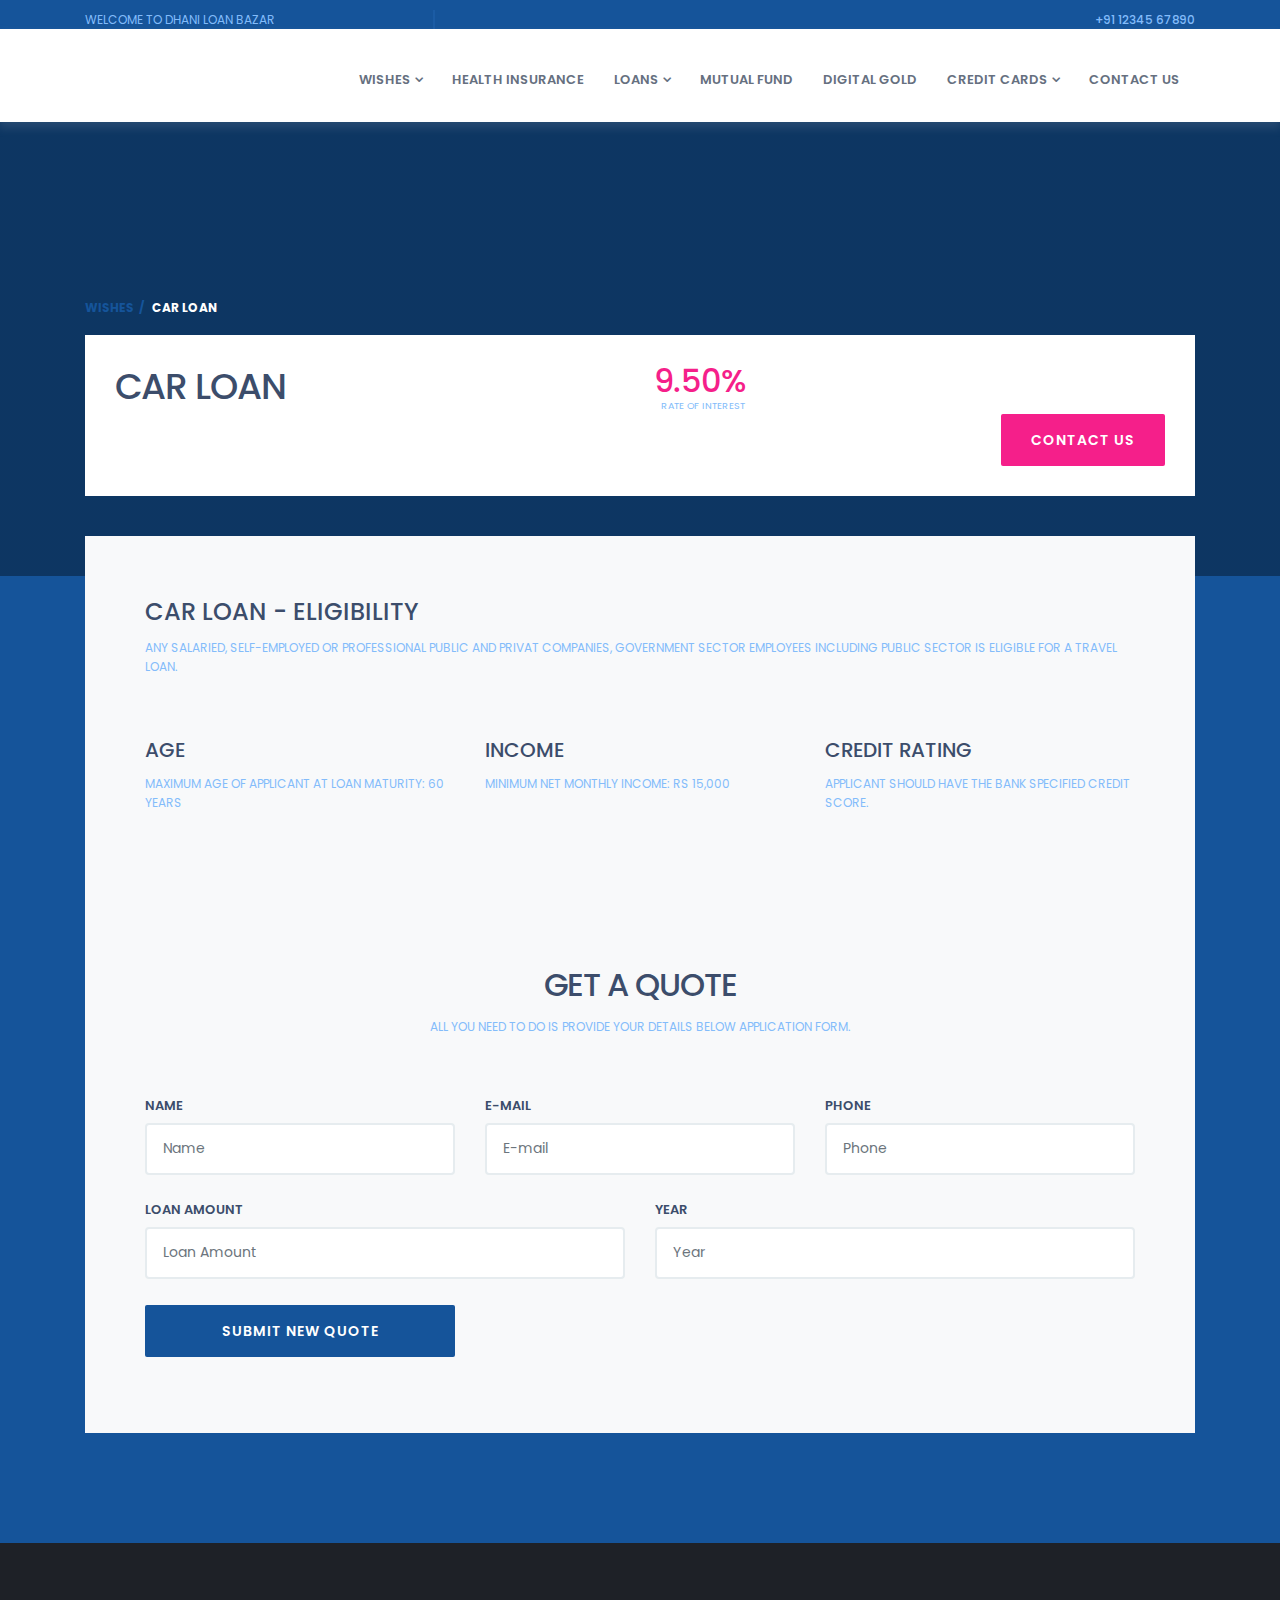
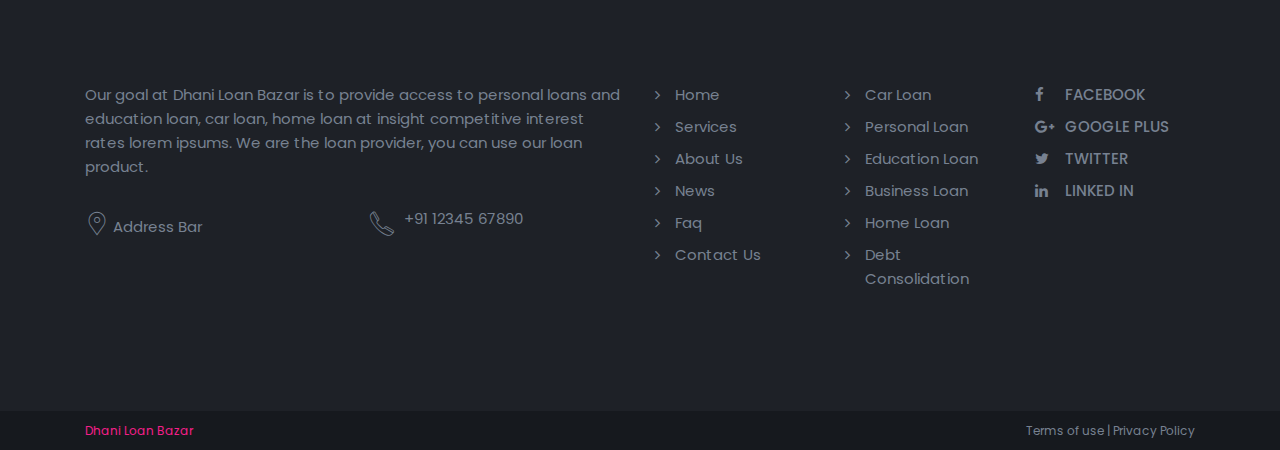
==== commit a7aa4bd9: "Add files via upload" ====
--- a/car.html
+++ b/car.html
@@ -7,7 +7,7 @@
     <meta http-equiv="X-UA-Compatible" content="IE=edge">
     <meta name="viewport" content="width=device-width, initial-scale=1">
     <!-- The above 3 meta tags *must* come first in the head; any other head content must come *after* these tags -->
-    <title>Accensis Finance</title>
+    <title>Dhani Loan Bazar</title>
     <!-- Bootstrap -->
     <link href="css/bootstrap.min.css" rel="stylesheet">
     <link href="css/font-awesome.min.css" rel="stylesheet">
@@ -48,10 +48,10 @@
         <div class="container">
             <div class="row">
                 <div class="col-xl-4 col-lg-5 col-md-4 col-sm-6 col-6 d-none d-xl-block d-lg-block">
-                    <p class="mail-text">Welcome to Accensis Finance</p>
+                    <p class="mail-text">Welcome to Dhani Loan Bazar</p>
                 </div>
                 <div class="col-xl-8 col-lg-7 col-md-12 col-sm-12 col-12 text-right">
-                    <div class="top-nav">  <span class="top-text"><a href="#">+91 92890 14006</a></span>  </div>
+                    <div class="top-nav">  <span class="top-text"><a href="#">+91 12345 67890</a></span>  </div>
             </div>
         </div>
     </div>
@@ -62,7 +62,7 @@
                 <div class="col-xl-2 col-lg-2 col-md-12 col-sm-6 col-6">
                     <!-- logo -->
                     <div class="logo">
-                        <a href="index.html"><img src="images/logo1.png" alt="" height="60px" width="160px"></a>
+                        <a href="index.html"><img src="images/logo11.png" alt="" height="60px" width="160px"></a>
                     </div>
                 </div>
                 <!-- logo -->
@@ -265,13 +265,13 @@
                 <div class="col-xl-6 col-lg-6 col-md-6 col-sm-12 col-12">
                     <div class="widget-text mt40">
                         <!-- widget text -->
-                        <p>Our goal at Accensis Finance is to provide access to personal loans and education loan, car loan, home loan at insight competitive interest rates lorem ipsums. We are the loan provider, you can use our loan product.</p>
+                        <p>Our goal at Dhani Loan Bazar is to provide access to personal loans and education loan, car loan, home loan at insight competitive interest rates lorem ipsums. We are the loan provider, you can use our loan product.</p>
                         <div class="row">
                             <div class="col-xl-6 col-lg-6 col-md-6 col-sm-6 col-6">
                                 <p class="address-text"><span><i class="icon-placeholder-3 icon-1x"></i> </span>Address Bar </p>
                             </div>
                             <div class="col-xl-6 col-lg-6 col-md-6 col-sm-6 col-6">
-                                <p class="call-text"><span><i class="icon-phone-call icon-1x"></i></span>‪+91 92890 14006</p>
+                                <p class="call-text"><span><i class="icon-phone-call icon-1x"></i></span>‪+91 12345 67890</p>
                             </div>
                         </div>
                     </div>
@@ -326,7 +326,7 @@
         <div class="container">
             <div class="row">
                 <div class="col-xl-6 col-lg-6 col-md-6 col-sm-6 col-6">
-                    <p><a target="_blank" href="#">Accensis Finance</a></p>
+                    <p><a target="_blank" href="#">Dhani Loan Bazar</a></p>
                 </div>
                 <div class="col-xl-6 col-lg-6 col-md-6 col-sm-6 col-6 text-right">
                     <p>Terms of use | Privacy Policy</p>
